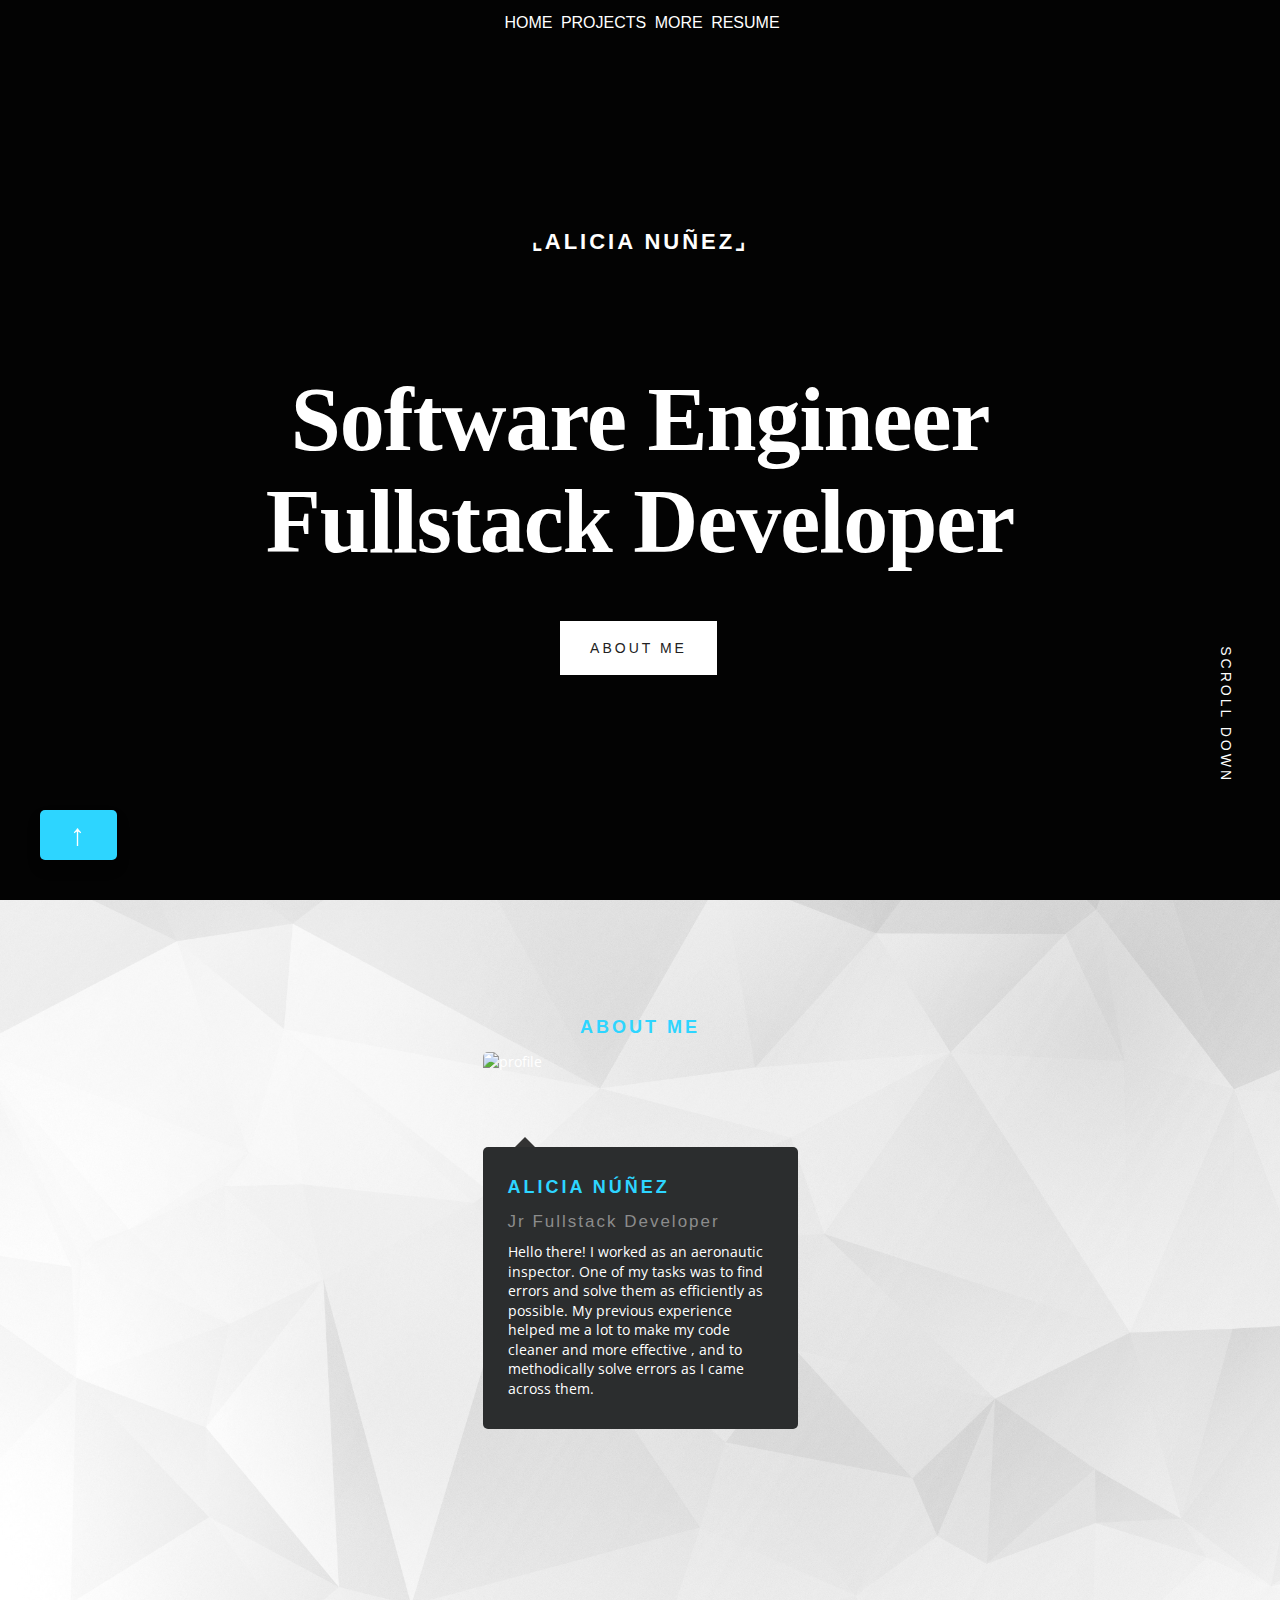
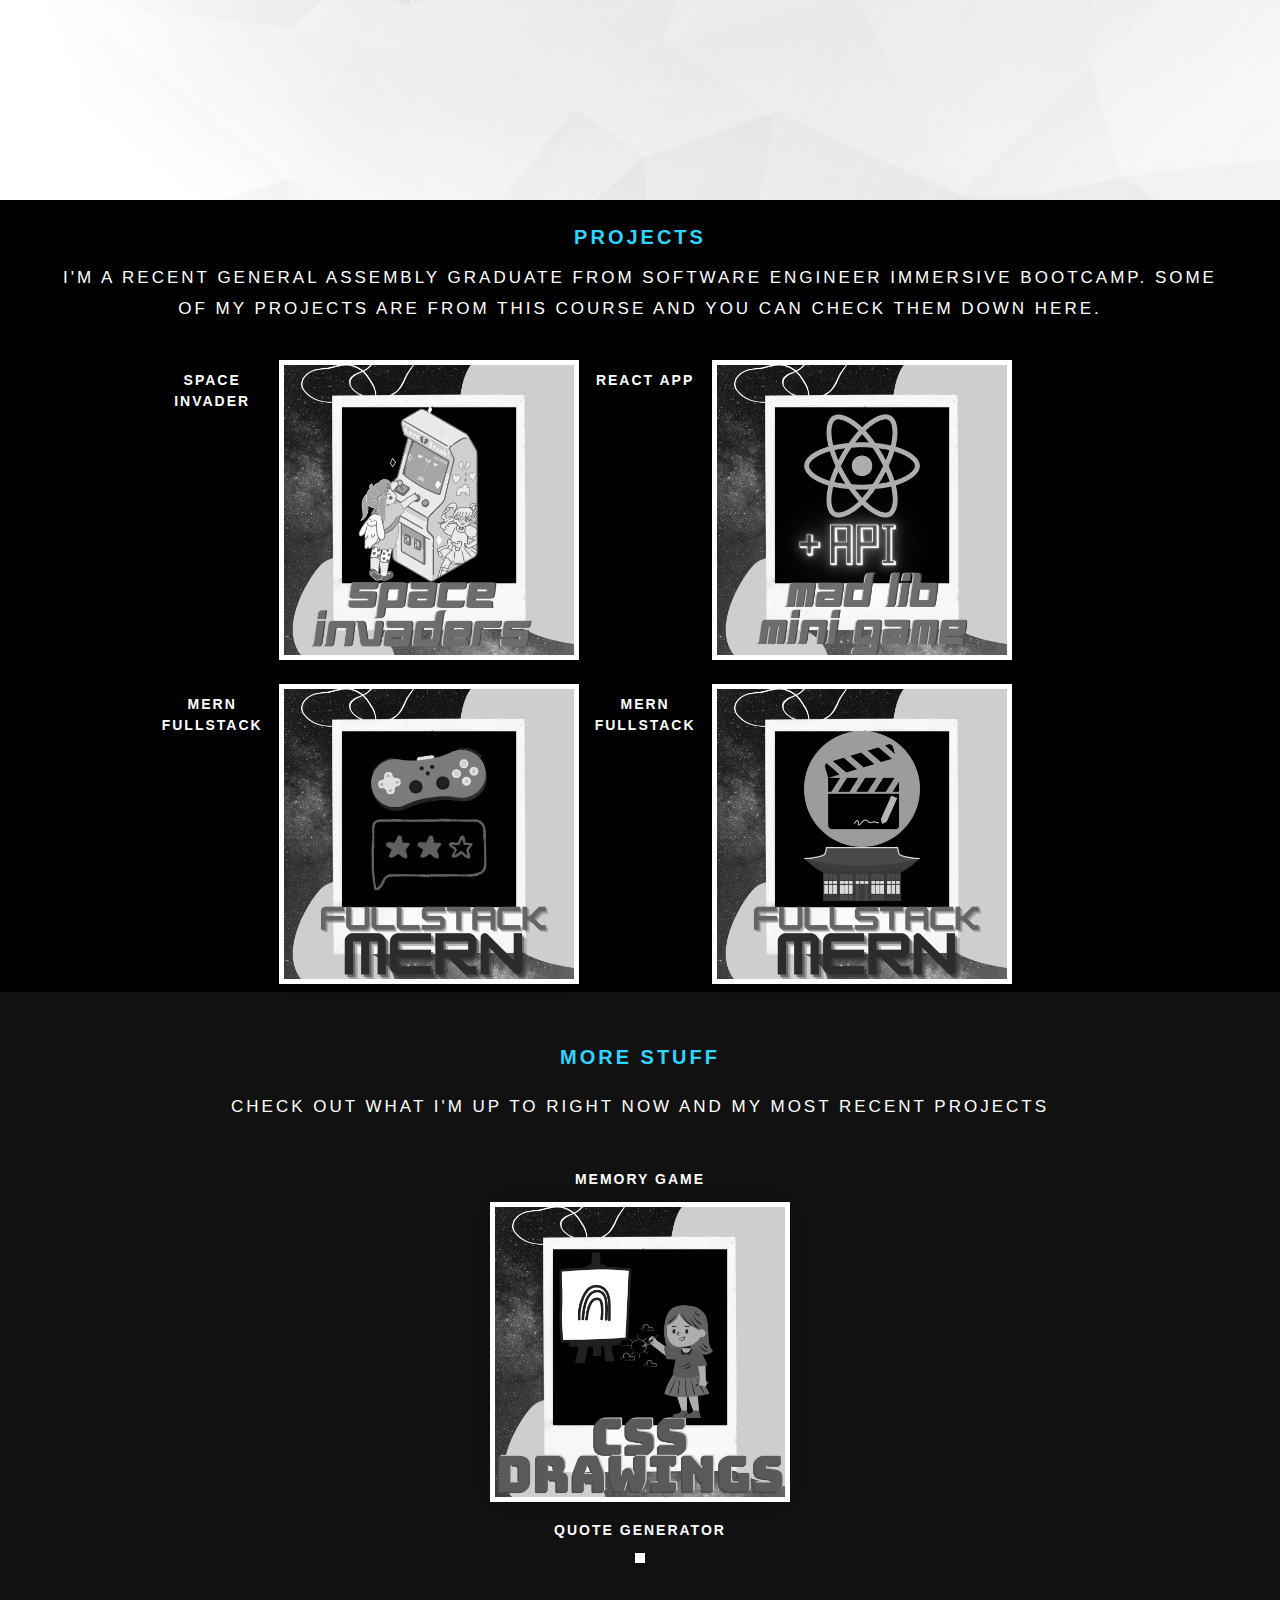
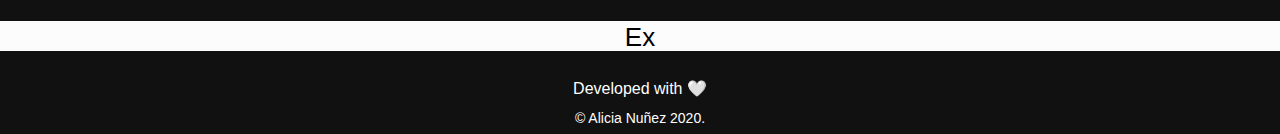
==== index.html @ 51a44295 "links" ====
<!DOCTYPE html>
<html class="no-js" lang="en">
  <head>
    <!--- basic page needs-->
    <meta charset="utf-8" />
    <title>Alicia Nuñez Portfolio</title>
    <meta name="description" content="" />
    <meta name="author" content="" />
 
    <!-- mobile specific metas-->
    <meta
      name="viewport"
      content="width=device-width, initial-scale=1, maximum-scale=1"
    />

    <!-- CSS-->
    <link rel="stylesheet" href="./scripts/styles/main.css" />
    <link rel="stylesheet" href="./scripts/styles/responsive.css" />

    <!-- favicons-->
   <link  rel="icon"   href="./scripts/images/favicon.png" type="image/png" />
   <script src="https://kit.fontawesome.com/003715455e.js" crossorigin="anonymous"></script>
  </head>

  <body id="top">
    <!-- header -->
    <header>
      <div class="header-logo">
        <a href="index.html">Home</a>
      </div>

        <ul class="nav-list">
          <li class="current">
            <a class="smoothscroll" href="#home" title="">Home</a>
          </li>
          <li><a class="smoothscroll" href="#projects" title="">Projects</a></li>
          <li><a class="smoothscroll" href="#more" title="">More</a></li>
          <li><a class="smoothscroll" href="./Curriculum-Developer.html" target="_blank" title="">Resume</a></li>
        </ul>

      </nav>
    </header>

    <!-- home -->
    <section id="home">
      <div class="overlay"></div>

      <div class="home-content-table">
        <div class="home-content-tablecell">
          <div class="row">
            <div class="col-twelve">
              <h3 id="title">⌞Alicia Nuñez⌟</h3>
              <h1 class="animate-intro">
                <br>Software Engineer<br />
                Fullstack Developer
              </h1>

              <div class="more animate-intro">
                <a class="smoothscroll button stroke" href="#about">
                  About Me
                </a>
              </div>
            </div>
          </div>

        </div>
      </div>

      <div class="scrolldown">
        <a href="#about" class="scroll-icon smoothscroll">
          Scroll Down
          <i class="fa fa-long-arrow-right" aria-hidden="true"></i>
        </a>
      </div>
    </section>


    <!-- about -->
    <section id="about">
      <div class="row about-wrap">
        <div class="col-full">
          <div class="about-profile-bg"></div>

          <div class="intro">
            <h3 class="animate-this">About Me</h3>
            <div class="content">
      <figure class="snip1540">
      <div class="profile-image">
        <img src="./scripts/images/me.png" alt="profile" />
        <div class="icons">
          <a title="E-mail me"href="mailto:alicianunez10492@gmail.com"target="_blank"><i class="icon ion-ios-email"></i></a>
          <a title="Connect"href="https://www.linkedin.com/in/alicianunezisaac/"target="_blank"><i class="ion-social-linkedin"></i></a>
          <a title="Check my code"href="https://github.com/alicianunex"target="_blank"><i class="ion-social-github"></i></a>
        </div>
      </div>
      <figcaption>
        <h3>Alicia Núñez</h3>
        <h4>Jr Fullstack Developer</h4>
        <p>
          Hello there! I worked as an aeronautic inspector. One of my tasks was
          to find errors and solve them as efficiently as possible. My previous
          experience helped me a lot to make my code cleaner and more effective
          , and to methodically solve errors as I came across them.
        </p>
      </figcaption>
    </figure>
  </div>
  </div>
  </div>
    </section>

    <!-- projects -->
    <section id="projects">
      <div class="overlay"></div>
      <div class="gradient-overlay"></div>

      <div class="section-intro with-bottom-sep">
        <div class="col-full">
          <h3>Projects</h3>

          <p class="lead">
            I'm a recent General Assembly graduate from Software Engineer
            Immersive Bootcamp.
            Some of my projects are from this course and you
            can check them down here.
          </p>
        </div>
      </div>

      <div class="row projects-content">
          <div class="folio-wrap">
            <div class="projects-content">
              
              <h3 class="h05">Space Invader</h3>
              <a title="Go Live" href="https://www.alicianunez.net/the-game/"target="_blank"><img class="projectlink" src="./scripts/images/1.png" alt=""/></a>
              
              <h3 class="h05">React App</h3>
              <a title="Go Live" href="https://giftmeaquote.netlify.app/"target="_blank"><img class="projectlink" src="./scripts/images/2.png" alt=""/></a>
              
              <h3 class="h05">MERN Fullstack</h3>
              <a title="Go Live" href="https://koreanfilms.netlify.app/"target="_blank"><img class="projectlink" src="./scripts/images/3.png"alt=""/></a>

              <h3 class="h05">MERN Fullstack</h3>
              <a title="Go Live" href="https://videogamesratings.netlify.app/"target="_blank"><img class="projectlink" src="./scripts/images/4.png" alt=""/></a>
          </div>
        </div>
      </div>
    </section>


    <!-- more -->
    <section id="more">
        <div class="section-intro">
          <div class="title-more">
            <h3>More Stuff</h3>
            <p class="lead2">
           Check out what I'm up to right now and my most recent projects
            </p>
            
          </div>
          <div class="more-items">
              <h3 class="h05">Memory Game</h3>
              <a title="Go Live" href="https://www.alicianunez.net/memorama"target="_blank"><img class="projectlink" src="./scripts/images/5.png" alt=""/></a>
              <h3 class="h05">Quote Generator</h3>
              <a title="Go Live" href="https://www.alicianunez.net/quotegenerator/"target="_blank"><img class="projectlink" src="./scripts/images/6.png" alt=""/></a>
          </div>      

        </div>
      
      </div>

   
    </section>

    <!-- skills -->
    <section id="skills">
      <div class="row">
        <div class="col-twelve">
        <div class="tools">
        <div class="skills-list">
				<id id="skills-tools">
          
  	  <i class="ion-social-html5"></i> 	
      <i class="ion-social-css3"></i> 		
      <i class="fab fa-js-square"></i>
      <i class="fab fa-react"></i> 			
      <i class="ion-social-nodejs"></i>
      <i class="express">Ex</i>
      <i class="fab fa-java"></i>	
      <i class="ion-social-sass"></i>
      <i class="ion-social-github"></i>
      <i class="fab fa-envira"></i>
      <i class="fab fa-npm"></i>
      <i class="fab fa-git-alt"></i>
      <i class="ion-social-codepen"></i>


				</div>
				</div> 
		</div> 

   </section> 
		</div> 
		</div> 
    <!-- footer -->
    <footer>
      <!-- Go to Top Link -->
              <a href="#" class="back-to-top">
             	<i class="icon-arrow-up">↑</i>
              </a>
      <div class="footer-main">
        <div class="row">
          <div class="col-five tab-full footer-about">
            <p>
            Developed with 🤍
            </p>
          </div>
            
      </div>
      <div class="footer-bottom">
        <div class="row">
          <div class="col-twelve">
            <div class="copyright">
              <span>© Alicia Nuñez 2020.</span>
            </div>
          </div>
        </div>
      </div>

    </footer>

    <!-- Javascript-->
    <script src="./scripts/js/menu.js"></script>
    <script src="./scripts/js/responsive.js"></script>
    <script src="./scripts/js/scroll.js"></script>
  </body>
</html>
---- scripts/styles/main.css ----
/* ------------------------------------------------------------------- */
@import url(https://fonts.googleapis.com/css?family=Montserrat);
@import url(https://code.ionicframework.com/ionicons/2.0.1/css/ionicons.min.css);
@import url(https://fonts.googleapis.com/css?family=Open+Sans);
html {
  font-size: 10px;
}
@media only screen and (max-width: 1024px) {
  html {
    font-size: 9.375px;
  }
}
@media only screen and (max-width: 768px) {
  html {
    font-size: 10px;
  }
}
@media only screen and (max-width: 400px) {
  html {
    font-size: 9.375px;
  }
}

html,
body {
  height: 100%;
}

body {
  background: #111111;
  font-family: 'librebaskerville-regular', serif;
  font-size: 1.6rem;
  line-height: 3rem;
  color: #353535;
  margin: 0;
  padding: 0;
}
/****Profile Card****/
.snip1540 {
  box-shadow: none;
  color: #141414;
  display: inline-block;
  font-family: 'Open Sans', Arial, sans-serif;
  font-size: 14px;
  line-height: 1.4em;
  margin: 10px;
  max-width: 315px;
  min-width: 230px;
  position: relative;
  text-align: left;
  width: 100%;
}

.snip1540 * {
  -webkit-box-sizing: border-box;
  box-sizing: border-box;
}

.snip1540 .profile-image img {
  border-radius: 5px;
  max-width: 100%;
  height: 80px;
  vertical-align: top;
  float: left;
}

.snip1540 figcaption {
  background-color: #2b2d2e;
  border-radius: 5px;
  color: #fff;
  display: inline-block;
  margin-top: 15px;
  padding: 25px;
  position: relative;
  width: 100%;
}

.snip1540 figcaption:after {
  border-color: transparent transparent #333333 transparent;
  border-style: solid;
  border-width: 0 10px 10px 10px;
  bottom: 100%;
  content: '';
  height: 0;
  left: 32px;
  position: absolute;
  width: 0;
}

.snip1540 h3,
.snip1540 h4,
.snip1540 p {
  margin: 0 0 5px;
}

.snip1540 h3 {
  font-weight: 600;
  font-size: 1.2em;
  font-family: 'Montserrat', Arial, sans-serif;
}

.snip1540 h4 {
  color: #8c8c8c;
  font-weight: 400;
  letter-spacing: 2px;
}

.snip1540 .icons {
  padding: 20px 90px;
  font-size: 1.2rem;
}

.snip1540 i {
  color: #0e0d0d;
  display: inline-block;
  font-size: 18px;
  font-weight: normal;
  opacity: 0.75;
  padding: 10px 2px;
}

.snip1540 i:hover {
  opacity: 1;
  -webkit-transition: all 0.35s ease;
  transition: all 0.35s ease;
}

/* ------------------------------------------------------------------- 
 * links - (_document-setup) 
 * ------------------------------------------------------------------- */

a,
a:visited {
  color: #ffffff;
  -moz-transition: all 0.3s ease-in-out;
  -o-transition: all 0.3s ease-in-out;
  -webkit-transition: all 0.3s ease-in-out;
  -ms-transition: all 0.3s ease-in-out;
  transition: all 0.3s ease-in-out;
}

a:hover,
a:focus {
  color: #2dd5ff;
}

#title {
  animation: glitch 0.7s linear infinite;
}

@keyframes glitch {
  2%,
  64% {
    transform: translate(6px, 0) skew(0deg);
  }
  4%,
  60% {
    transform: translate(-4px, 0) skew(4deg);
  }
  62% {
    transform: translate(0, 0) skew(5deg);
  }
}

title:before,
title:after {
  content: attr(title);
  position: absolute;
  left: 0;
}

title:before {
  animation: glitchTop 1s linear infinite;
  clip-path: polygon(0 0, 100% 0, 100% 33%, 0 33%);
  -webkit-clip-path: polygon(0 0, 100% 0, 100% 33%, 0 33%);
}

@keyframes glitchTop {
  2%,
  64% {
    transform: translate(2px, -2px);
  }
  4%,
  60% {
    transform: translate(-2px, 2px);
  }
  62% {
    transform: translate(13px, -1px) skew(-13deg);
  }
}

title:after {
  animation: glitchBotom 1.5s linear infinite;
  clip-path: polygon(0 67%, 100% 67%, 100% 100%, 0 100%);
  -webkit-clip-path: polygon(0 67%, 100% 67%, 100% 100%, 0 100%);
}

@keyframes glitchBotom {
  2%,
  64% {
    transform: translate(-2px, 0);
  }
  4%,
  60% {
    transform: translate(-2px, 0);
  }
  62% {
    transform: translate(-22px, 5px) skew(21deg);
  }
}

/* typography*/
h1,
h2,
h3,
h4,
h5,
h6,
.h01,
.h02,
.h03,
.h04,
.h05,
.h06 {
  font-family: 'montserrat-bold', sans-serif;
  color: #151515;
  font-style: normal;
  text-rendering: optimizeLegibility;
  margin-bottom: 2.1rem;
}

h3,
.h03,
h4,
.h04 {
  margin-bottom: 1.8rem;
}

h5,
.h05,
h6,
.h06 {
  margin-bottom: 1.2rem;
}

h1,
.h01 {
  font-size: 3.1rem;
  line-height: 1.35;
  letter-spacing: -0.1rem;
}
@media only screen and (max-width: 600px) {
  h1,
  .h01 {
    font-size: 2.6rem;
    letter-spacing: -0.07rem;
  }
}

h2,
.h02 {
  font-size: 2.4rem;
  line-height: 1.25;
}

h3,
.h03 {
  font-size: 2rem;
  line-height: 1.5;
}

h4,
.h04 {
  font-size: 1.7rem;
  line-height: 1.76;
}

h5,
.h05 {
  font-size: 1.4rem;
  text-transform: uppercase;
  letter-spacing: 0.2rem;
  color: white;
  padding-top: 1rem;
}

h6,
.h06 {
  font-size: 1.3rem;
  line-height: 1.85;
  text-transform: uppercase;
  letter-spacing: 0.2rem;
}

p img {
  margin: 0;
}

p.lead {
  font-family: 'montserrat-regular', sans-serif;
  font-size: 1.7rem;
  line-height: 1.8;
  margin-bottom: 3.6rem;
  color: white;
}
p.lead2 {
  font-family: 'montserrat-regular', sans-serif;
  font-size: 1.7rem;
  line-height: 1.8;
  margin-bottom: 3.6rem;
  color: white;
}
@media only screen and (max-width: 768px) {
  p.lead {
    font-size: 1.8rem;
  }
  p.lead2 {
    font-size: 1.8rem;
  }
}

em,
i,
strong,
b {
  font-size: 1.6rem;
  line-height: 3rem;
  font-style: normal;
  font-weight: normal;
}

em,
i {
  font-family: 'librebaskerville-italic', serif;
}

strong,
b {
  font-family: 'librebaskerville-bold', serif;
}

small {
  font-size: 1.1rem;
  line-height: inherit;
}

var,
kbd,
samp,
code,
pre {
  font-family: Consolas, 'Andale Mono', Courier, 'Courier New', monospace;
}

pre {
  padding: 2.4rem 3rem 3rem;
  background: #f1f1f1;
}

/* ------------------------------------------------------------------- 
 * Lists  */
ol {
  list-style: decimal;
}

ul {
  list-style: disc;
}

li {
  display: list-item;
}

ol,
ul {
  margin-left: 1.7rem;
}

ul li {
  padding-left: 0.4rem;
  display: inline;
}

ul ul,
ul ol,
ol ol,
ol ul {
  margin: 0.6rem 0 0.6rem 1.7rem;
}

ul.disc li {
  display: list-item;
  list-style: none;
  padding: 0 0 0 0.8rem;
  position: relative;
}
ul.disc li::before {
  content: '';
  display: inline-block;
  width: 8px;
  height: 8px;
  border-radius: 50%;
  background: #2dd5ff;
  position: absolute;
  left: -17px;
  top: 11px;
  vertical-align: middle;
}

dt {
  margin: 0;
  color: #2dd5ff;
}

dd {
  margin: 0 0 0 2rem;
}

button,
.button {
  margin-bottom: 1.2rem;
}

img.pull-right {
  margin: 1.5rem 0 0 3rem;
}

img.pull-left {
  margin: 1.5rem 3rem 0 0;
}

/*  block grids paddings */
.bgrid {
  padding: 0 20px;
}
@media only screen and (max-width: 1024px) {
  .bgrid {
    padding: 0 18px;
  }
}
@media only screen and (max-width: 768px) {
  .bgrid {
    padding: 0 15px;
  }
}
@media only screen and (max-width: 600px) {
  .bgrid {
    padding: 0 10px;
  }
}
@media only screen and (max-width: 400px) {
  .bgrid {
    padding: 0;
  }
}

/* tables  */
table {
  border-width: 0;
  width: 100%;
  max-width: 100%;
  font-family: 'librebaskerville-regular', sans-serif;
}

th,
td {
  padding: 1.5rem 3rem;
  text-align: left;
  border-bottom: 1px solid #e8e8e8;
}

th {
  color: #151515;
  font-family: 'montserrat-bold', sans-serif;
}

td {
  line-height: 1.5;
}

th:first-child,
td:first-child {
  padding-left: 0;
}

th:last-child,
td:last-child {
  padding-right: 0;
}

.table-responsive {
  overflow-x: auto;
  -webkit-overflow-scrolling: touch;
}

/* IE9 and below */
.oldie .ss-custom-select::after {
  display: none;
}

/* 06. buttons  */
.button,
a.button,
button,
input[type='button'] {
  display: inline-block;
  font-family: 'montserrat-bold', sans-serif;
  font-size: 1.4rem;
  text-transform: uppercase;
  letter-spacing: 0.3rem;
  height: 5.4rem;
  line-height: 5.4rem;
  padding: 0 3rem;
  margin: 0 0.3rem 1.2rem 0;
  background: #ffffff;
  color: #222222;
  text-decoration: none;
  cursor: pointer;
  text-align: center;
  white-space: nowrap;
  border: none;
  -moz-transition: all 0.3s ease-in-out;
  -o-transition: all 0.3s ease-in-out;
  -webkit-transition: all 0.3s ease-in-out;
  -ms-transition: all 0.3s ease-in-out;
  transition: all 0.3s ease-in-out;
}

.button:hover,
a.button:hover,
button:hover,
input[type='button']:hover,
.button:focus,
button:focus,
input[type='button']:focus {
  background: #2dd5ff;
  color: #000000;
  outline: 0;
}

/*common and reusable styles */
.section-intro {
  text-align: center;
  position: relative;
  margin-bottom: 1.5rem;
}
.section-intro h1 {
  font-family: 'librebaskerville-bold', serif;
  font-size: 4.8rem;
  line-height: 1.375;
  color: #ffffff;
}
.section-intro .lead {
  font-family: 'montserrat-regular', sans-serif;
  font-size: 1.8;
  line-height: 1.833;
  padding-left: 5rem;
  padding-right: 5rem;
  padding-top: 1rem;
}

/* responsive:
 * section-intro */
@media only screen and (max-width: 1024px) {
  .section-intro h1 {
    font-size: 4.4rem;
  }
  .section-intro .lead {
    font-size: 1.7rem;
  }
}
@media only screen and (max-width: 768px) {
  .section-intro h1 {
    font-size: 4rem;
  }
  .section-intro h3 {
    font-size: 1.7rem;
  }
}
@media only screen and (max-width: 600px) {
  .section-intro h1 {
    font-size: 3.4rem;
  }
  .section-intro h3 {
    font-size: 1.7rem;
  }
}
@media only screen and (max-width: 500px) {
  .section-intro h3 {
    font-size: 1.5rem;
  }
}
@media only screen and (max-width: 400px) {
  .section-intro h1 {
    font-size: 3.1rem;
  }
}
.wide {
  max-width: 1300px;
}

.narrow {
  max-width: 800px;
}

/*  header styles */
header {
  width: 100%;
  height: auto;
  position: absolute;
  text-align: center;
  z-index: 700;
}
header .row {
  height: auto;
  max-width: 1300px;
  position: relative;
}

/*  header logo  */
header .header-logo {
  position: absolute;
  left: 32px;
  top: 42px;
  -moz-transition: all 1s ease-in-out;
  -o-transition: all 1s ease-in-out;
  -webkit-transition: all 1s ease-in-out;
  -ms-transition: all 1s ease-in-out;
  transition: all 1s ease-in-out;
}
header .header-logo a {
  display: block;
  margin: 0;
  padding: 0;
  outline: 0;
  border: none;
  width: 57px;
  height: 27px;
  background: url('../images/logo.png') no-repeat center;
  background-size: 57px 27px;
  font: 0/0 a;
  text-shadow: none;
  color: transparent;
  -moz-transition: all 0.5s ease-in-out;
  -o-transition: all 0.5s ease-in-out;
  -webkit-transition: all 0.5s ease-in-out;
  -ms-transition: all 0.5s ease-in-out;
  transition: all 0.5s ease-in-out;
}

/* responsive:
 * header section  */
@media only screen and (max-width: 768px) {
  header .header-logo a {
    width: 51px;
    height: 24px;
    background-size: 51px 24px;
  }
}

/*  home  */
#home {
  width: 100%;
  height: 100%;
  background-color: #030303;
  background-repeat: no-repeat;
  background-position: center 30%;
  -webkit-background-size: cover;
  -moz-background-size: cover;
  background-size: cover;
  background-attachment: fixed;
  min-height: 804px;
  position: relative;
}
#home .overlay {
  position: absolute;
  top: 0;
  left: 0;
  width: 100%;
  height: 100%;
  opacity: 0.2;
}

.home-content-table {
  width: 100%;
  height: 100%;
  display: table;
  position: relative;
  text-align: center;
}

.home-content-tablecell {
  display: table-cell;
  vertical-align: middle;
  z-index: 500;
}
.home-content-tablecell .row {
  position: relative;
  padding-top: 16.2rem;
  padding-bottom: 15rem;
}
.home-content-tablecell h3 {
  font-family: 'montserrat-bold', sans-serif;
  font-size: 2.2rem;
  color: white;
  text-transform: uppercase;
  letter-spacing: 0.3rem;
  margin: 0 0 0.9rem 0;
}
.home-content-tablecell h1 {
  font-family: 'montserrat-bold', serif;
  font-size: 9rem;
  line-height: 1.133;
  color: #ffffff;
}
.home-content-tablecell .more {
  margin: 4.8rem 0 0 0;
}

/* scroll down */
.scrolldown {
  position: absolute;
  bottom: 0;
  right: 0;
  -webkit-transform: rotate(90deg);
  -ms-transform: rotate(90deg);
  transform: rotate(90deg);
  -webkit-transform-origin: right top 0;
  -ms-transform-origin: right top 0;
  transform-origin: right top 0;
  float: right;
}
.scrolldown i {
  padding-left: 9px;
}
.scrolldown a:hover,
.scrolldown a:focus,
.scrolldown a:active {
  color: #151515 !important;
}

.scroll-icon {
  display: inline-block;
  font-family: 'montserrat-bold', sans-serif;
  font-size: 1.4rem;
  text-transform: uppercase;
  letter-spacing: 0.3rem;
  color: #ffffff !important;
  background: transparent;
  position: relative;
  top: 46px;
  right: 92px;
  -webkit-animation: animate-it 3s ease infinite;
  animation: animate-it 3s ease infinite;
}

/* vertical animation */
@-webkit-keyframes animate-it {
  0%,
  60%,
  80%,
  100% {
    -webkit-transform: translateX(0);
  }
  20% {
    -webkit-transform: translateX(-5px);
  }
  40% {
    -webkit-transform: translateX(20px);
  }
}
@keyframes animate-it {
  0%,
  60%,
  80%,
  100% {
    -webkit-transform: translateX(0);
  }
  20% {
    -webkit-transform: translateX(-5px);
  }
  40% {
    -webkit-transform: translateX(20px);
  }
}

/* responsive:
 * home section  */
@media only screen and (max-width: 1200px) {
  .home-content-tablecell h3 {
    font-size: 2.1rem;
  }
  .home-content-tablecell h1 {
    font-size: 7rem;
  }
}
@media only screen and (max-width: 1024px) {
  .home-content-tablecell h3 {
    font-size: 2rem;
  }
  .home-content-tablecell h1 {
    font-size: 6rem;
  }
}
@media only screen and (max-width: 768px) {
  .home-content-tablecell .row {
    max-width: 600px;
  }
  .home-content-tablecell h3 {
    font-size: 1.8rem;
  }
  .home-content-tablecell h1 {
    font-size: 5.2rem;
  }
  .home-content-tablecell h1 br {
    display: none;
  }

  .scrolldown .scroll-icon {
    font-size: 1.2rem;
    top: 24px;
    right: 10px;
  }
}
@media only screen and (max-width: 600px) {
  #home {
    min-height: 702px;
  }

  .home-content-tablecell .row {
    max-width: 480px;
    padding-top: 12rem;
    padding-bottom: 12rem;
  }
  .home-content-tablecell h3 {
    font-size: 1.7rem;
  }
  .home-content-tablecell h1 {
    font-size: 4.8rem;
  }
}
@media only screen and (max-width: 500px) {
  .home-content-tablecell .row {
    max-width: 420px;
  }
  .home-content-tablecell h3 {
    font-size: 1.5rem;
  }
  .home-content-tablecell h1 {
    font-size: 4.2rem;
  }
}
@media only screen and (max-width: 400px) {
  #home {
    min-height: 654px;
  }

  .home-content-tablecell .row {
    padding-top: 4.8rem;
    padding-bottom: 10.8rem;
  }
  .home-content-tablecell h3 {
    font-size: 1.4rem;
  }
  .home-content-tablecell h1 {
    font-size: 3.6rem;
  }
}

/*   about  */

#about {
  position: relative;
  padding: 9.2rem 0 12rem;
  background-repeat: no-repeat;
  background-image: url(../images/background.jpg);
  min-height: 696px;
  text-align: center;
  height: 100%;
  background-position: center;
  background-size: cover;
}
#about .about-wrap {
  max-width: 850px;
}
#about span {
  color: #2dd5ff;
}
#about h3 {
  font-family: 'montserrat-bold', sans-serif;
  font-size: 1.8rem;
  line-height: 1.667;
  color: #2dd5ff;
  text-transform: uppercase;
  letter-spacing: 0.3rem;
  position: relative;
}

#about .card {
  position: absolute;
  top: 50%;
  left: 50%;
  transform: translate(-50%, -50%);
  margin-top: 2rem;
}

#about .card {
  box-shadow: 0 10px 20px rgba(0, 0, 0, 0.19), 0 6px 6px rgba(0, 0, 0, 0.23);
  background-color: rgba(191, 201, 206, 0.356);
}

.image img {
  width: 140px;
  border-radius: 50%;
  object-fit: cover;
  border: 2px solid hsla(0, 0%, 0%, 0.1);
  margin-top: 1rem;
}

.name {
  color: hsla(192, 10%, 10%, 0.8);
}

.option {
  font-size: 18px;
}

.option {
  color: #2dd5ff;
  margin-bottom: 2rem;
}

.intro {
  color: hsl(0, 0%, 0%);
  font-family: 'montserrat-bold', sans-serif;
  font-size: 2.5rem;
  margin: 2rem;
}

/* responsive:
 * about */
@media only screen and (max-width: 1024px) {
  #about {
    min-height: 636px;
  }
  #about .about-wrap {
    max-width: 800px;
  }
  #about .lead {
    font-size: 3.8rem;
  }
}
@media only screen and (max-width: 900px) {
  #about .about-wrap {
    max-width: 720px;
  }
  #about .lead {
    font-size: 3.6rem;
  }
}
@media only screen and (max-width: 768px) {
  #about h3 {
    font-size: 1.7rem;
  }
  #about .about-wrap {
    max-width: 600px;
  }
  #about .card {
    font-size: 3.1rem;
  }
}
@media only screen and (max-width: 600px) {
  #about {
    min-height: auto;
  }
  #about .about-wrap {
    max-width: 500px;
  }
  #about .card {
    margin-top: 4.8rem;
    font-size: 2.8rem;
  }
}
@media only screen and (max-width: 500px) {
  #about h3 {
    font-size: 1.5rem;
  }
  #about .card {
    font-size: 2.5rem;
  }
}
@media only screen and (max-width: 400px) {
  #about {
    padding: 4.2rem 0 9.6rem;
  }
  #about .about-wrap {
    max-width: 380px;
  }
  #about .card {
    font-size: 1.8rem;
  }
}

/* projects */
#projects .section-intro h3 {
  color: #2dd5ff;
  text-transform: uppercase;
  letter-spacing: 0.3rem;
  padding-top: 2.2rem;
}
#projects {
  background-color: black;
}

#projects .projects-list {
  margin-top: 1.2rem;
  text-align: center;
}
.projects-content {
  display: grid;
  grid-template-columns: repeat(2, 1fr 1fr);
  gap: 1.6rem;
  text-align: center;
}
img.projectlink {
  border: 5px solid #fff;
  box-shadow: 0px 0px 30px rgba(0, 0, 0, 0.2);
  margin-bottom: 5px;
  height: auto;
  width: 300px;
  max-width: 500px;
}

img.projectlink {
  filter: gray;
  -webkit-filter: grayscale(1);
}

img.projectlink:hover {
  filter: none;
  -webkit-filter: grayscale(0);
}

/* responsive:
 * projects */
@media only screen and (max-width: 1024px) {
  #projects .projects-list .service-item {
    padding: 0 40px;
  }
}
@media only screen and (max-width: 900px) {
  #projects .projects-list .service-item {
    padding: 0 30px;
  }
}
@media only screen and (max-width: 768px) {
  #projects {
    padding: 12rem 0 12rem;
  }
  #projects .projects-content {
    max-width: 550px;
    display: block;
  }
}
#projects .projects-list .service-item {
  padding: 0 15px;
}
#projects .projects-list .icon i {
  font-size: 5.1rem;
}

@media only screen and (max-width: 600px) {
  #projects .projects-list .service-item {
    padding: 0 10px;
  }
  #projects .projects-list .icon i {
    font-size: 5rem;
  }
}
@media only screen and (max-width: 400px) {
  #projects .projects-list .service-item {
    padding: 0;
  }
}

/* more */
.more-content {
  display: grid;
  grid-template-columns: repeat(2, 1fr 1fr);

  gap: 2.4rem;
}
#more .title-more h3 {
  margin: 2rem;
  color: #2dd5ff;
}
#more .intro-wrap {
  padding: 15rem 0 21rem;
  background: #000000;
}
.section-intro {
  color: #2dd5ff;
  text-transform: uppercase;
  letter-spacing: 0.3rem;
}
#more .section-intro {
  color: #000000;
  margin: 5rem;
}
#more .folio-title {
  font-size: 1.4rem;
  text-transform: uppercase;
  letter-spacing: 0.2rem;
  font-family: 'montserrat-bold', sans-serif;
  color: white;
}
#more .more-content {
  margin-top: -22.2rem;
  color: black;
}

@media only screen and (max-width: 1024px) {
  .lg-sub-html {
    padding: 12px 15% 15px;
  }
}
@media only screen and (max-width: 768px) {
  .lg-sub-html {
    padding: 12px 40px 15px;
  }
}

/*responsive:
 * more */
@media only screen and (max-width: 768px) {
  #more .intro-wrap {
    padding: 12rem 0 21rem;
  }
}
@media only screen and (max-width: 600px) {
  #more .bricks-wrapper .brick {
    float: none;
    width: 100%;
  }

  .bricks-wrapper .item-wrap .item-text .folio-title {
    font-size: 2rem;
    line-height: 1.5;
  }
}

/*skills*/
#skills {
  background: #fcfcfc;
  text-align: center;
}
#skills h2 {
  font-family: 'montserrat-bold', sans-serif;
  font-size: 1.8rem;
  color: #2dd5ff;
  text-transform: uppercase;
  letter-spacing: 0.3rem;
}

#skills .flex-container {
  width: 80%;
  max-width: 900px;
  margin: 0 auto;
}

#skills {
  position: relative;
}
#skills .slides {
  padding-bottom: 3rem;
}
#skills p::before,
#skills p::after {
  display: inline-block;
  font-family: 'librebaskerville-bold', serif;
  font-size: 3.6rem;
  line-height: 1;
}
#skills p::before {
  content: '\201C';
}
#skills p::after {
  content: '\201D';
}

#skills .skills-list img {
  width: 7.4rem;
  height: 7.4rem;
  margin: 0 auto 1.2rem auto;
  display: inline-block;
  border-radius: 50%;
}
/* control nav */
#skills .flex-control-nav {
  width: 100%;
  text-align: center;
  display: inline-block;
  position: absolute;
  bottom: -1.5rem;
}
#skills-tools {
  color: black;
}

/*ion icons*/
.ion-social-html5 {
  font-size: 30px;
}
.ion-social-css3 {
  font-size: 30px;
}

i.fab.fa-js-square {
  font-size: 30px;
}
.ion-social-nodejs {
  font-size: 30px;
}
i.fab.fa-java {
  font-size: 30px;
}
.ion-social-sass {
  font-size: 30px;
}
.ion-social-github {
  font-size: 30px;
}
.ion-social-codepen {
  font-size: 30px;
}
.icon.ion-ios-email {
  font-size: 30px;
}
i.ion-social-linkedin {
  font-size: 30px;
}
i.ion-social-github {
  font-size: 30px;
}
i.fab.fa-envira {
  font-size: 30px;
}
i.fab.fa-react {
  font-size: 30px;
}
i.fab.fa-npm {
  font-size: 30px;
}
i.fab.fa-git-alt {
  font-size: 30px;
}
i.express {
  font-family: 'Helvetica Neue Light', 'Helvetica Neue', Helvetica;
  font-style: normal;
  font-size: 26px;
}
/* responsive:
 * skills */
@media only screen and (max-width: 1024px) {
  #skills-list p {
    font-size: 2.8rem;
  }
}
@media only screen and (max-width: 768px) {
  #skills h2 {
    font-size: 1.7rem;
  }
  #skills-tools {
    display: grid;
    grid-template-columns: repeat(3, 1fr);
  }

  #skills-list p {
    font-size: 2.5rem;
  }
  #skills-list .skills-list img {
    width: 6.6rem;
    height: 6.6rem;
  }
  #skills-list .skills-list {
    font-size: 1.8rem;
  }
  #skills-list .skills-list {
    font-size: 1.5rem;
  }
}
@media only screen and (max-width: 600px) {
  #skills .flex-container {
    width: 90%;
  }

  #skills-list p {
    font-size: 2.2rem;
  }
}
@media only screen and (max-width: 500px) {
  #skills h2 {
    font-size: 1.5rem;
  }
}
@media only screen and (max-width: 400px) {
  #skills .flex-container {
    width: 100%;
  }

  #skills-list p {
    font-size: 2rem;
  }
}

/* footer bottom */
footer {
  padding-top: 3rem;
}
.footer-bottom {
  margin-top: 0.5rem;
  text-align: center;
  font-family: 'montserrat-regular', sans-serif;
  font-size: 1.4rem;
  padding: 0.9rem;
}
.footer-bottom .copyright span {
  display: inline-block;
}

i.icon-arrow-up {
  font-size: 30px;
  text-transform: uppercase;
  font-weight: bold;
  color: #ffffff;
  border-radius: 5px;
  letter-spacing: 2px;
  background-color: #2dd5ff;
  padding: 10px 30px;
  position: fixed;
  bottom: 40px;
  left: 40px;
  transition: all 300ms ease 0ms;
  box-shadow: 0px 8px 15px rgba(0, 0, 0, 0.1);
  z-index: 99;
}
i.icon-arrow-up:hover {
  background-color: #222222;
  box-shadow: 0px 15px 20px rgba(0, 0, 0, 0.3);
  transform: translateY(-7px);
}
@media only screen and (max-width: 600px) {
  i.icon-arrow-up {
    font-size: 14px;
    padding: 12px 20px;
    bottom: 20px;
    left: 20px;
    position: fixed;
  }
}
@media only screen and (max-width: 768px) {
  i.icon-arrow-up {
    font-size: 14px;
    padding: 12px 20px;
    bottom: 20px;
    right: 20px;
    position: fixed;
  }
}
/* responsive:
 * footer */
@media only screen and (max-width: 768px) {
  i.icon-arrow-up {
    bottom: 0;
    right: 0;
    left: 30rem;
  }

  .footer-main {
    text-align: center;
  }
  .footer-main .row {
    max-width: 480px;
  }
  .footer-main [class*='col-'] {
    margin-bottom: 3.6rem;
  }

  footer h4.h05 {
    padding-bottom: 3rem;
    margin-bottom: 3rem;
  }

  footer h4.h05::after {
    left: 50%;
    margin-left: -50px;
  }
}
@media only screen and (max-width: 600px) {
  .footer-bottom {
    padding-bottom: 0.6rem;
  }
  .footer-bottom .copyright span {
    display: block;
  }
  .footer-bottom .copyright span::after {
    display: none;
  }
}
---- scripts/styles/responsive.css ----
body {
  margin: 0;
  font-family: -apple-system, BlinkMacSystemFont, 'Segoe UI', 'Roboto', 'Oxygen',
    'Ubuntu', 'Cantarell', 'Fira Sans', 'Droid Sans', 'Helvetica Neue',
    sans-serif;
  -webkit-font-smoothing: antialiased;
  -moz-osx-font-smoothing: grayscale;
}

code {
  font-family: source-code-pro, Menlo, Monaco, Consolas, 'Courier New',
    monospace;
}
html {
  font-family: sans-serif;
  -ms-text-size-adjust: 100%;
  -webkit-text-size-adjust: 100%;
}

body {
  margin: 0;
}

article,
footer,
header,
hgroup,
main,
menu,
nav,
section {
  display: block;
}

a {
  background: transparent;
}

a:active,
a:hover {
  outline: 0;
}

abbr[title] {
  border-bottom: 1px dotted;
}

b,
strong {
  font-weight: bold;
}

dfn {
  font-style: italic;
}

h1 {
  font-size: 2em;
  margin: 0.67em 0;
}

small {
  font-size: 80%;
}

sub,
sup {
  font-size: 75%;
  line-height: 0;
  position: relative;
  vertical-align: baseline;
}

sup {
  top: -0.5em;
}

sub {
  bottom: -0.25em;
}

img {
  border: 0;
}

svg:not(:root) {
  overflow: hidden;
}

figure {
  margin: 1em 40px;
}

hr {
  -moz-box-sizing: content-box;
  box-sizing: content-box;
  height: 0;
}

pre {
  overflow: auto;
}

code,
kbd,
pre,
samp {
  font-family: monospace, monospace;
  font-size: 1em;
}

button,
input,
optgroup,
select,
textarea {
  color: inherit;
  font: inherit;
  margin: 0;
}

button {
  overflow: visible;
}

button,
select {
  text-transform: none;
}

button,
html input[type='button'] {
  -webkit-appearance: button;
  cursor: pointer;
}

legend {
  border: 0;
  padding: 0;
}

textarea {
  overflow: auto;
}

optgroup {
  font-weight: bold;
}

table {
  border-collapse: collapse;
  border-spacing: 0;
}

td,
th {
  padding: 0;
}

/* basic/base setup styles */
html {
  font-size: 62.5%;
  box-sizing: border-box;
}

*,
*::before,
*::after {
  box-sizing: inherit;
}

body {
  font-weight: normal;
  line-height: 1;
  text-rendering: optimizeLegibility;
  word-wrap: break-word;
  -webkit-overflow-scrolling: touch;
  -webkit-text-size-adjust: none;
}

body,
input,
button {
  -moz-osx-font-smoothing: grayscale;
  -webkit-font-smoothing: antialiased;
}

/* ------------------------------------------------------------------- 
 * Media - (_basic.scss)
 * ------------------------------------------------------------------- */
img,
video {
  max-width: 100%;
  height: auto;
}

/* ------------------------------------------------------------------- 
 * Typography resets - (_basic.scss)
 * ------------------------------------------------------------------- */
div,
dl,
dt,
dd,
ul,
ol,
li,
h1,
h2,
h3,
h5,
h6,
pre,
form,
p,
blockquote,
th,
td {
  margin: 0;
  padding: 0;
  color: white;
}

h1,
h2,
h3,
h4,
h5,
h6 {
  -webkit-font-variant-ligatures: common-ligatures;
  -moz-font-variant-ligatures: common-ligatures;
  font-variant-ligatures: common-ligatures;
  text-rendering: optimizeLegibility;
}

em,
i {
  font-style: italic;
  line-height: inherit;
}

strong,
b {
  font-weight: bold;
  line-height: inherit;
}

small {
  font-size: 60%;
  line-height: inherit;
}

ol,
ul {
  list-style: none;
  text-transform: uppercase;
  margin-top: 1.5rem;
}

li {
  display: block;
}

/* ------------------------------------------------------------------- 
 * links - (_basic.scss)
 * ------------------------------------------------------------------- */
a {
  text-decoration: none;
  line-height: inherit;
}

a img {
  border: none;
}

/* ===================================================================
 *  03. grid - (_grid.scss)
 *
 * ------------------------------------------------------------------- */
.row {
  width: 94%;
  max-width: 1170px;
  margin: 0 auto;
}
.row:before,
.row:after {
  content: '';
  display: table;
}
.row:after {
  clear: both;
}

.row .row {
  width: auto;
  max-width: none;
  margin-left: -20px;
  margin-right: -20px;
}

[class*='col-'] + [class*='col-'].end {
  float: right;
}

.col-one {
  width: 8.33333%;
}

.col-two,
.col-1-6 {
  width: 16.66667%;
}

.col-four,
.col-1-3 {
  width: 33.33333%;
}

.col-five {
  text-align: center;
}

.col-six,
.col-1-2 {
  width: 50%;
}

.col-seven {
  width: 58.33333%;
}

.col-eight,
.col-2-3 {
  width: 66.66667%;
}

.col-nine,
.col-3-4 {
  width: 75%;
}

.col-ten,
.col-5-6 {
  width: 83.33333%;
}

.col-eleven {
  width: 91.66667%;
}

.col-twelve,
.col-full {
  width: 100%;
}

/* ------------------------------------------------------------------- 
 * small screens - (_grid.scss)
 * ------------------------------------------------------------------- */
@media screen and (max-width: 1024px) {
  .row .row {
    margin-left: -18px;
    margin-right: -18px;
  }

  [class*='col-'] {
    padding: 0 18px;
  }
}
/* ------------------------------------------------------------------- 
 * tablets - (_grid.scss)
 * ------------------------------------------------------------------- */
@media screen and (max-width: 768px) {
  .row {
    width: auto;
    padding-left: 30px;
    padding-right: 30px;
  }

  .row .row {
    padding-left: 0;
    padding-right: 0;
    margin-left: -15px;
    margin-right: -15px;
  }

  [class*='col-'] {
    padding: 0 15px;
  }

  .tab-1-4 {
    width: 25%;
  }

  .tab-1-3 {
    width: 33.33333%;
  }

  .tab-1-2 {
    width: 50%;
  }

  .tab-2-3 {
    width: 66.66667%;
  }

  .tab-3-4 {
    width: 75%;
  }

  .tab-full {
    width: 100%;
  }
}
/* ------------------------------------------------------------------- 
 * large mobile devices - (_grid.scss)
 * ------------------------------------------------------------------- */
@media screen and (max-width: 600px) {
  .row {
    padding-right: 25px;
  }

  .row .row {
    margin-left: -10px;
    margin-right: -10px;
  }

  [class*='col-'] {
    padding: 0 10px;
  }

  .mob-1-4 {
    width: 25%;
  }

  .mob-1-2 {
    width: 50%;
  }

  .mob-3-4 {
    width: 75%;
  }

  .mob-full {
    width: 100%;
  }
}
/* ------------------------------------------------------------------- 
 * small mobile devices - (_grid.scss)
 * ------------------------------------------------------------------- */
@media screen and (max-width: 400px) {
  .row .row {
    padding-left: 0;
    padding-right: 0;
    margin-left: 0;
    margin-right: 0;
  }

  [class*='col-'] {
    width: 100% !important;
    float: none !important;
    clear: both !important;
    margin-left: 0;
    margin-right: 0;
    padding: 0;
  }

  [class*='col-'] + [class*='col-'].end {
    float: none;
  }
}
/* ===================================================================
 * block grids - (_grid.scss)
 *
 * ------------------------------------------------------------------- */
[class*='block-']:before,
[class*='block-']:after {
  content: '';
  display: table;
}
[class*='block-']:after {
  clear: both;
}

.block-1-6 .bgrid {
  width: 16.66667%;
}

.block-1-4 .bgrid {
  width: 25%;
}

.block-1-3 .bgrid {
  width: 33.33333%;
}

.block-1-2 .bgrid {
  width: 50%;
}

/**
 * Clearing for block grid columns. Allow columns with 
 * different heights to align properly.
 */
.block-1-6 .bgrid:nth-child(6n + 1),
.block-1-4 .bgrid:nth-child(4n + 1),
.block-1-3 .bgrid:nth-child(3n + 1),
.block-1-2 .bgrid:nth-child(2n + 1) {
  clear: both;
}

/* ------------------------------------------------------------------- 
 * small screens - (_grid.scss)
 * ------------------------------------------------------------------- */
@media screen and (max-width: 1024px) {
  .block-s-1-6 .bgrid {
    width: 16.66667%;
  }

  .block-s-1-4 .bgrid {
    width: 25%;
  }

  .block-s-1-3 .bgrid {
    width: 33.33333%;
  }

  .block-s-1-2 .bgrid {
    width: 50%;
  }

  .block-s-full .bgrid {
    width: 100%;
    clear: both;
  }

  [class*='block-s-'] .bgrid:nth-child(n) {
    clear: none;
  }

  .block-s-1-6 .bgrid:nth-child(6n + 1),
  .block-s-1-4 .bgrid:nth-child(4n + 1),
  .block-s-1-3 .bgrid:nth-child(3n + 1),
  .block-s-1-2 .bgrid:nth-child(2n + 1) {
    clear: both;
  }
}
/* ------------------------------------------------------------------- 
 * tablets - (_grid.scss)
 * ------------------------------------------------------------------- */
@media screen and (max-width: 768px) {
  .block-tab-1-6 .bgrid {
    width: 16.66667%;
  }

  .block-tab-1-4 .bgrid {
    width: 25%;
  }

  .block-tab-1-3 .bgrid {
    width: 33.33333%;
  }

  .block-tab-1-2 .bgrid {
    width: 50%;
  }

  .block-tab-full .bgrid {
    width: 100%;
    clear: both;
  }

  [class*='block-tab-'] .bgrid:nth-child(n) {
    clear: none;
  }

  .block-tab-1-6 .bgrid:nth-child(6n + 1),
  .block-tab-1-4 .bgrid:nth-child(4n + 1),
  .block-tab-1-3 .bgrid:nth-child(3n + 1),
  .block-tab-1-2 .bgrid:nth-child(2n + 1) {
    clear: both;
  }
}
/* ------------------------------------------------------------------- 
 * large mobile devices - (_grid.scss)
 * ------------------------------------------------------------------- */
@media screen and (max-width: 600px) {
  .block-mob-1-6 .bgrid {
    width: 16.66667%;
  }

  .block-mob-1-4 .bgrid {
    width: 25%;
  }

  .block-mob-1-3 .bgrid {
    width: 33.33333%;
  }

  .block-mob-1-2 .bgrid {
    width: 50%;
  }

  .block-mob-full .bgrid {
    width: 100%;
    clear: both;
  }

  [class*='block-mob-'] .bgrid:nth-child(n) {
    clear: none;
  }

  .block-mob-1-6 .bgrid:nth-child(6n + 1),
  .block-mob-1-4 .bgrid:nth-child(4n + 1),
  .block-mob-1-3 .bgrid:nth-child(3n + 1),
  .block-mob-1-2 .bgrid:nth-child(2n + 1) {
    clear: both;
  }
}
/* ------------------------------------------------------------------- 
 * stack on small mobile devices - (_grid.scss)
 * ------------------------------------------------------------------- */
@media screen and (max-width: 400px) {
  .stack .bgrid {
    width: 100% !important;
    float: none !important;
    clear: both !important;
    margin-left: 0;
    margin-right: 0;
  }
}
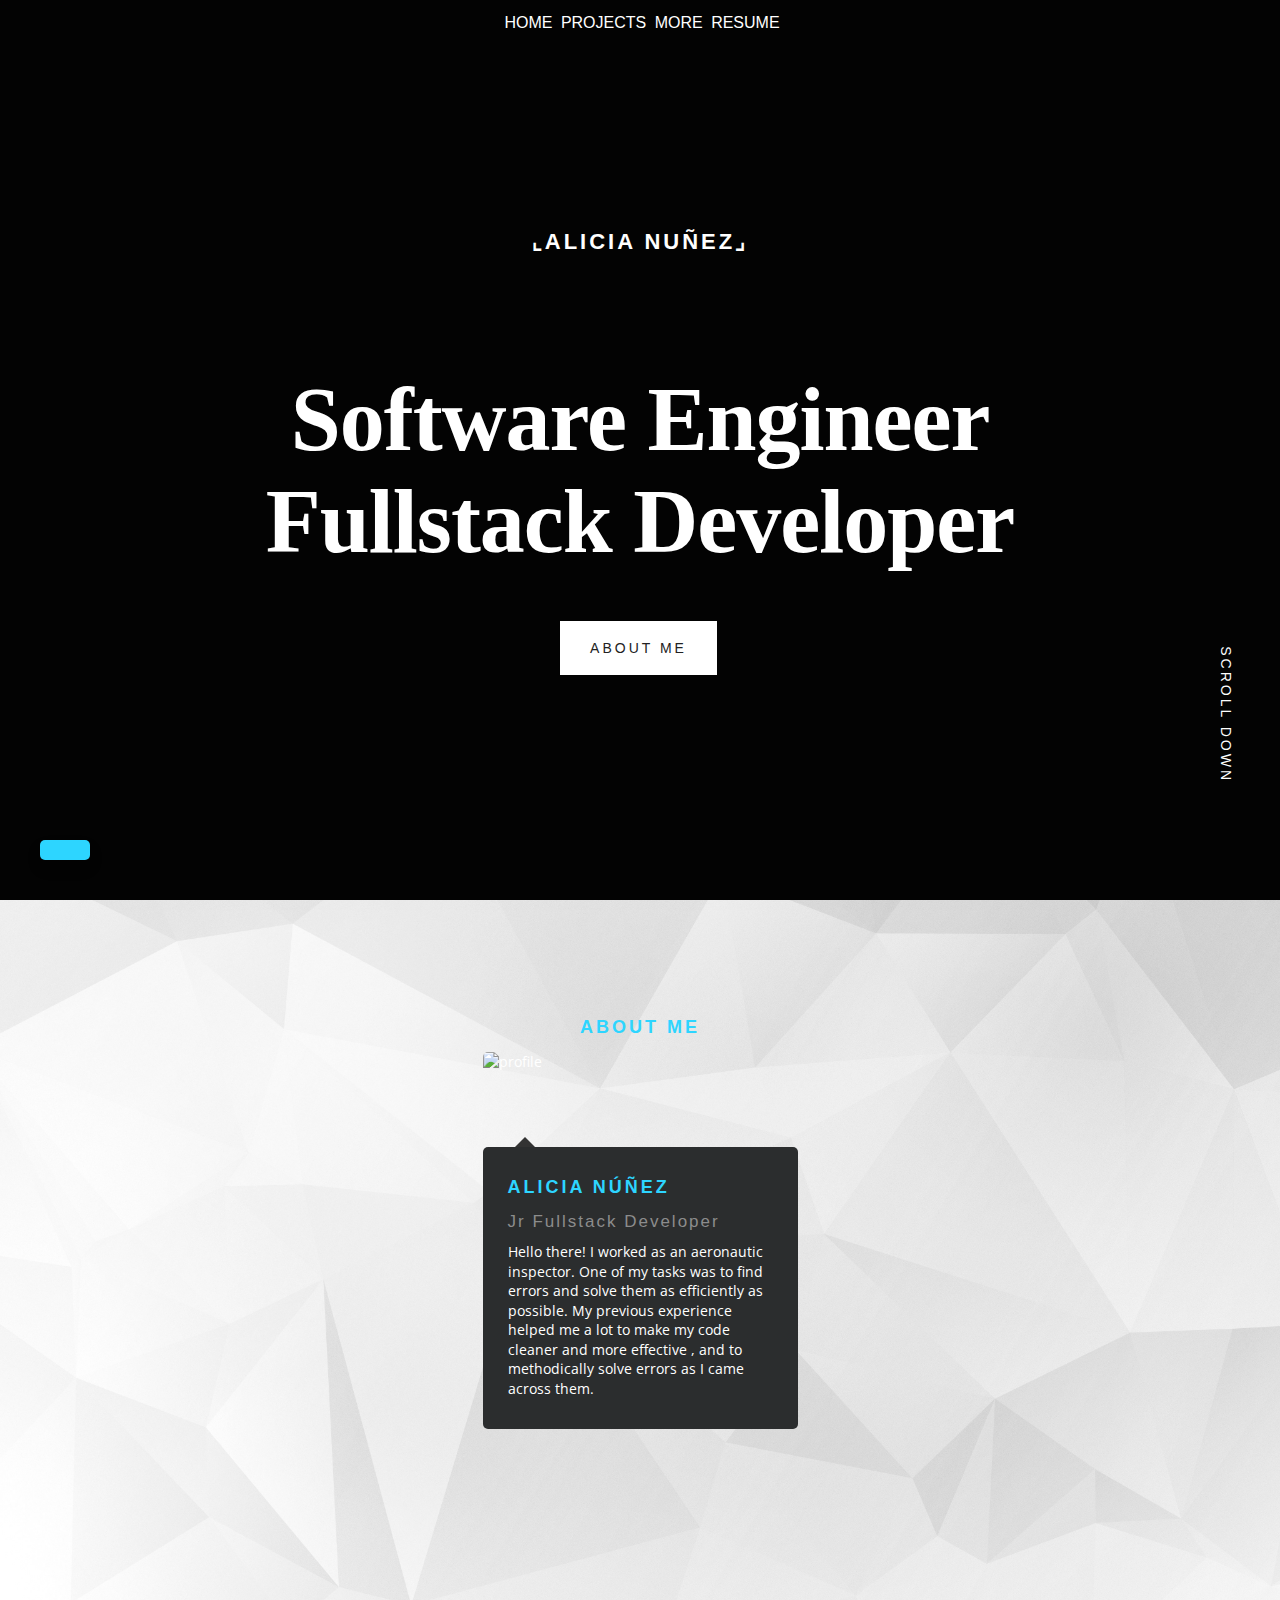
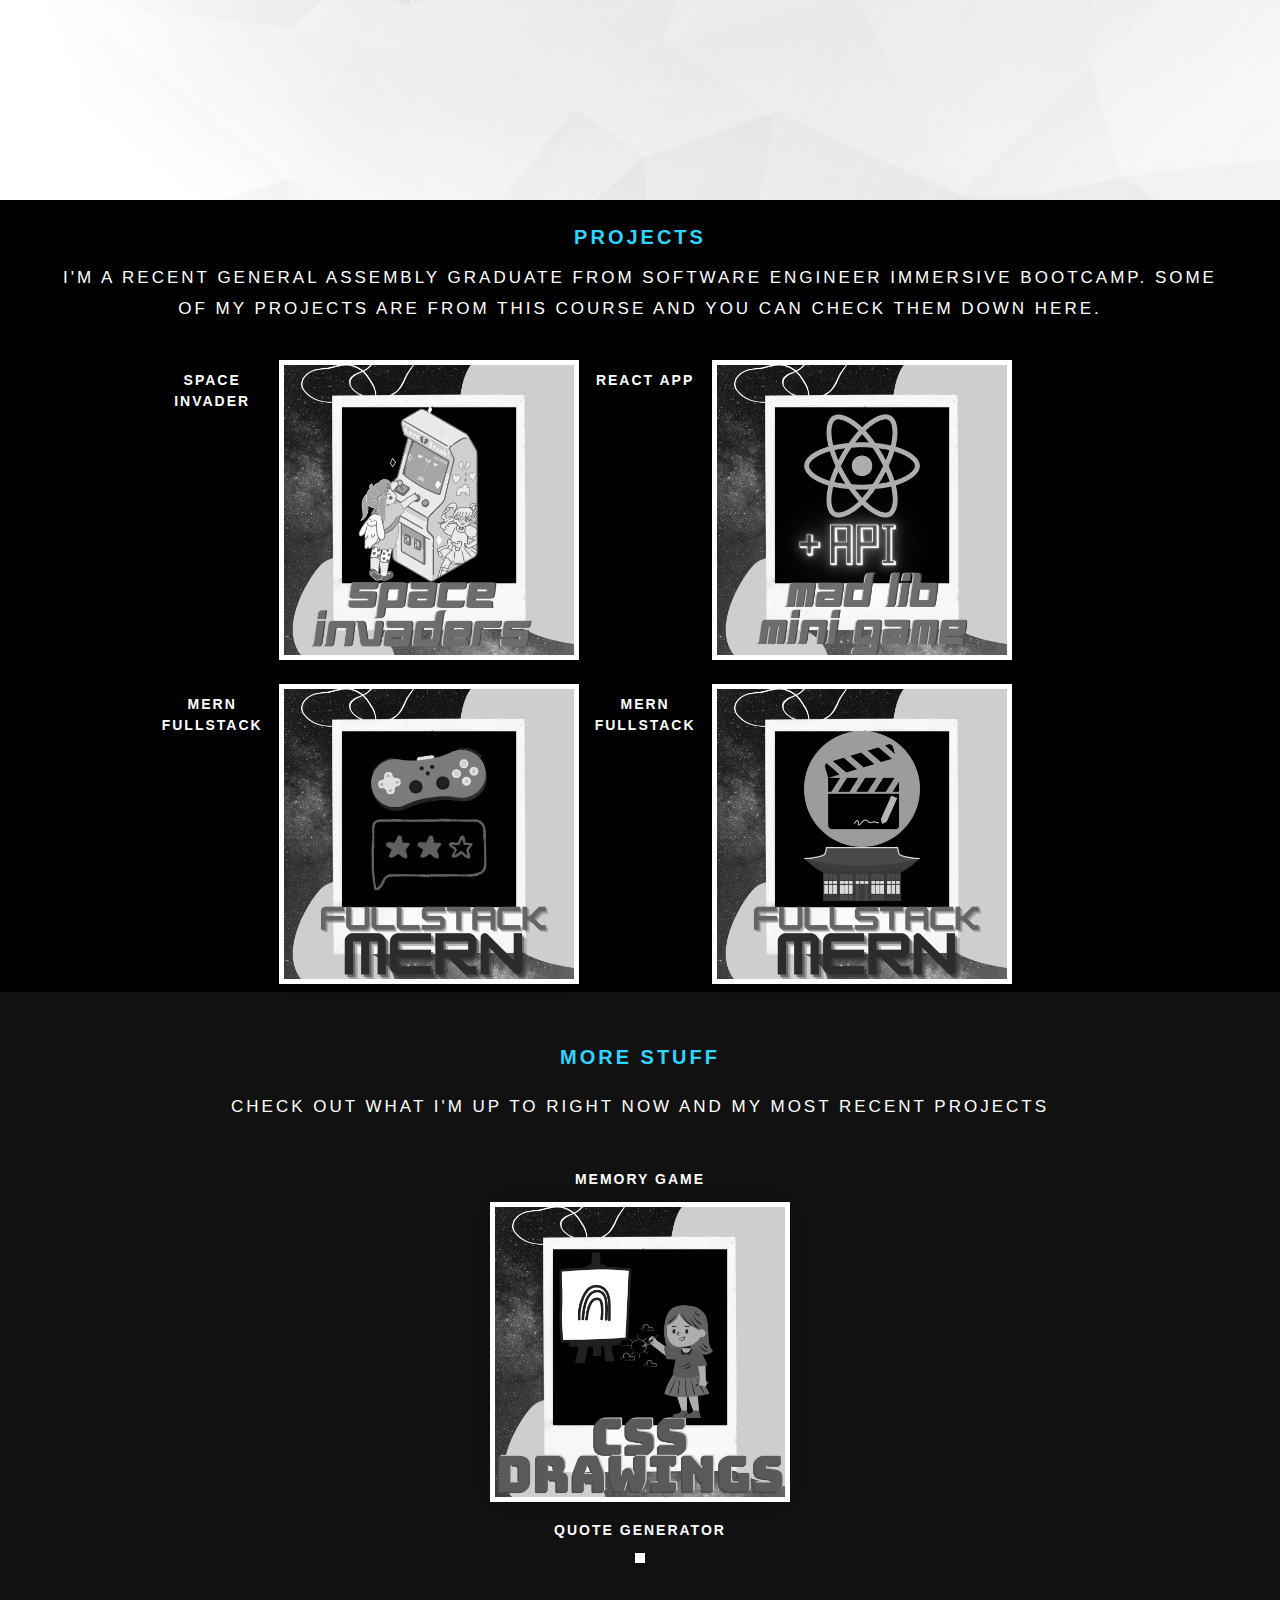
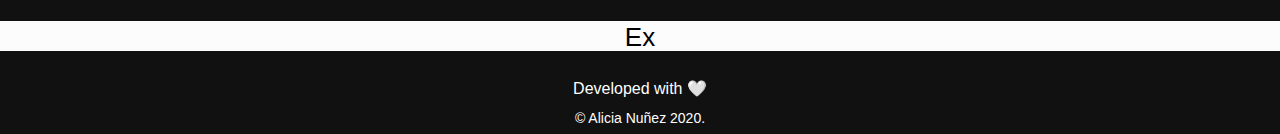
==== commit 47b21457: "re-decorating arrow up" ====
--- a/index.html
+++ b/index.html
@@ -138,7 +138,7 @@
               <a title="Go Live" href="https://giftmeaquote.netlify.app/"target="_blank"><img class="projectlink" src="./scripts/images/2.png" alt=""/></a>
               
               <h3 class="h05">MERN Fullstack</h3>
-              <a title="Go Live" href="https://koreanfilms.netlify.app/"target="_blank"><img class="projectlink" src="./scripts/images/3.png"alt=""/></a>
+              <a title="Go Live" href="https://github.com/alicianunex/MERN-project-3"target="_blank"><img class="projectlink" src="./scripts/images/3.png"alt=""/></a>
 
               <h3 class="h05">MERN Fullstack</h3>
               <a title="Go Live" href="https://videogamesratings.netlify.app/"target="_blank"><img class="projectlink" src="./scripts/images/4.png" alt=""/></a>
@@ -206,7 +206,7 @@
     <footer>
       <!-- Go to Top Link -->
               <a href="#" class="back-to-top">
-             	<i class="icon-arrow-up">↑</i>
+             	<i class="icon-arrow-up fa fa-long-arrow-up"></i>
               </a>
       <div class="footer-main">
         <div class="row">
--- a/scripts/styles/main.css
+++ b/scripts/styles/main.css
@@ -1330,13 +1330,10 @@
 
 i.icon-arrow-up {
   font-size: 30px;
-  text-transform: uppercase;
-  font-weight: bold;
   color: #ffffff;
   border-radius: 5px;
-  letter-spacing: 2px;
   background-color: #2dd5ff;
-  padding: 10px 30px;
+  padding: 10px 25px;
   position: fixed;
   bottom: 40px;
   left: 40px;
@@ -1354,7 +1351,7 @@
     font-size: 14px;
     padding: 12px 20px;
     bottom: 20px;
-    left: 20px;
+    left: 40px;
     position: fixed;
   }
 }
@@ -1363,47 +1360,7 @@
     font-size: 14px;
     padding: 12px 20px;
     bottom: 20px;
-    right: 20px;
+    left: 40px;
     position: fixed;
   }
 }
-/* responsive:
- * footer */
-@media only screen and (max-width: 768px) {
-  i.icon-arrow-up {
-    bottom: 0;
-    right: 0;
-    left: 30rem;
-  }
-
-  .footer-main {
-    text-align: center;
-  }
-  .footer-main .row {
-    max-width: 480px;
-  }
-  .footer-main [class*='col-'] {
-    margin-bottom: 3.6rem;
-  }
-
-  footer h4.h05 {
-    padding-bottom: 3rem;
-    margin-bottom: 3rem;
-  }
-
-  footer h4.h05::after {
-    left: 50%;
-    margin-left: -50px;
-  }
-}
-@media only screen and (max-width: 600px) {
-  .footer-bottom {
-    padding-bottom: 0.6rem;
-  }
-  .footer-bottom .copyright span {
-    display: block;
-  }
-  .footer-bottom .copyright span::after {
-    display: none;
-  }
-}
--- a/scripts/styles/responsive.css
+++ b/scripts/styles/responsive.css
@@ -616,7 +616,7 @@
   }
 }
 /* ------------------------------------------------------------------- 
- * stack on small mobile devices - (_grid.scss)
+ * stack on small mobile devices 
  * ------------------------------------------------------------------- */
 @media screen and (max-width: 400px) {
   .stack .bgrid {
@@ -627,3 +627,36 @@
     margin-right: 0;
   }
 }
+/* footer */
+@media only screen and (max-width: 768px) {
+  .footer-main {
+    text-align: center;
+  }
+  .footer-main .row {
+    max-width: 480px;
+  }
+  .footer-main [class*='col-'] {
+    margin-bottom: 3.6rem;
+  }
+
+  footer h4.h05 {
+    padding-bottom: 3rem;
+    margin-bottom: 3rem;
+  }
+
+  footer h4.h05::after {
+    left: 50%;
+    margin-left: -50px;
+  }
+}
+@media only screen and (max-width: 600px) {
+  .footer-bottom {
+    padding-bottom: 0.6rem;
+  }
+  .footer-bottom .copyright span {
+    display: block;
+  }
+  .footer-bottom .copyright span::after {
+    display: none;
+  }
+}
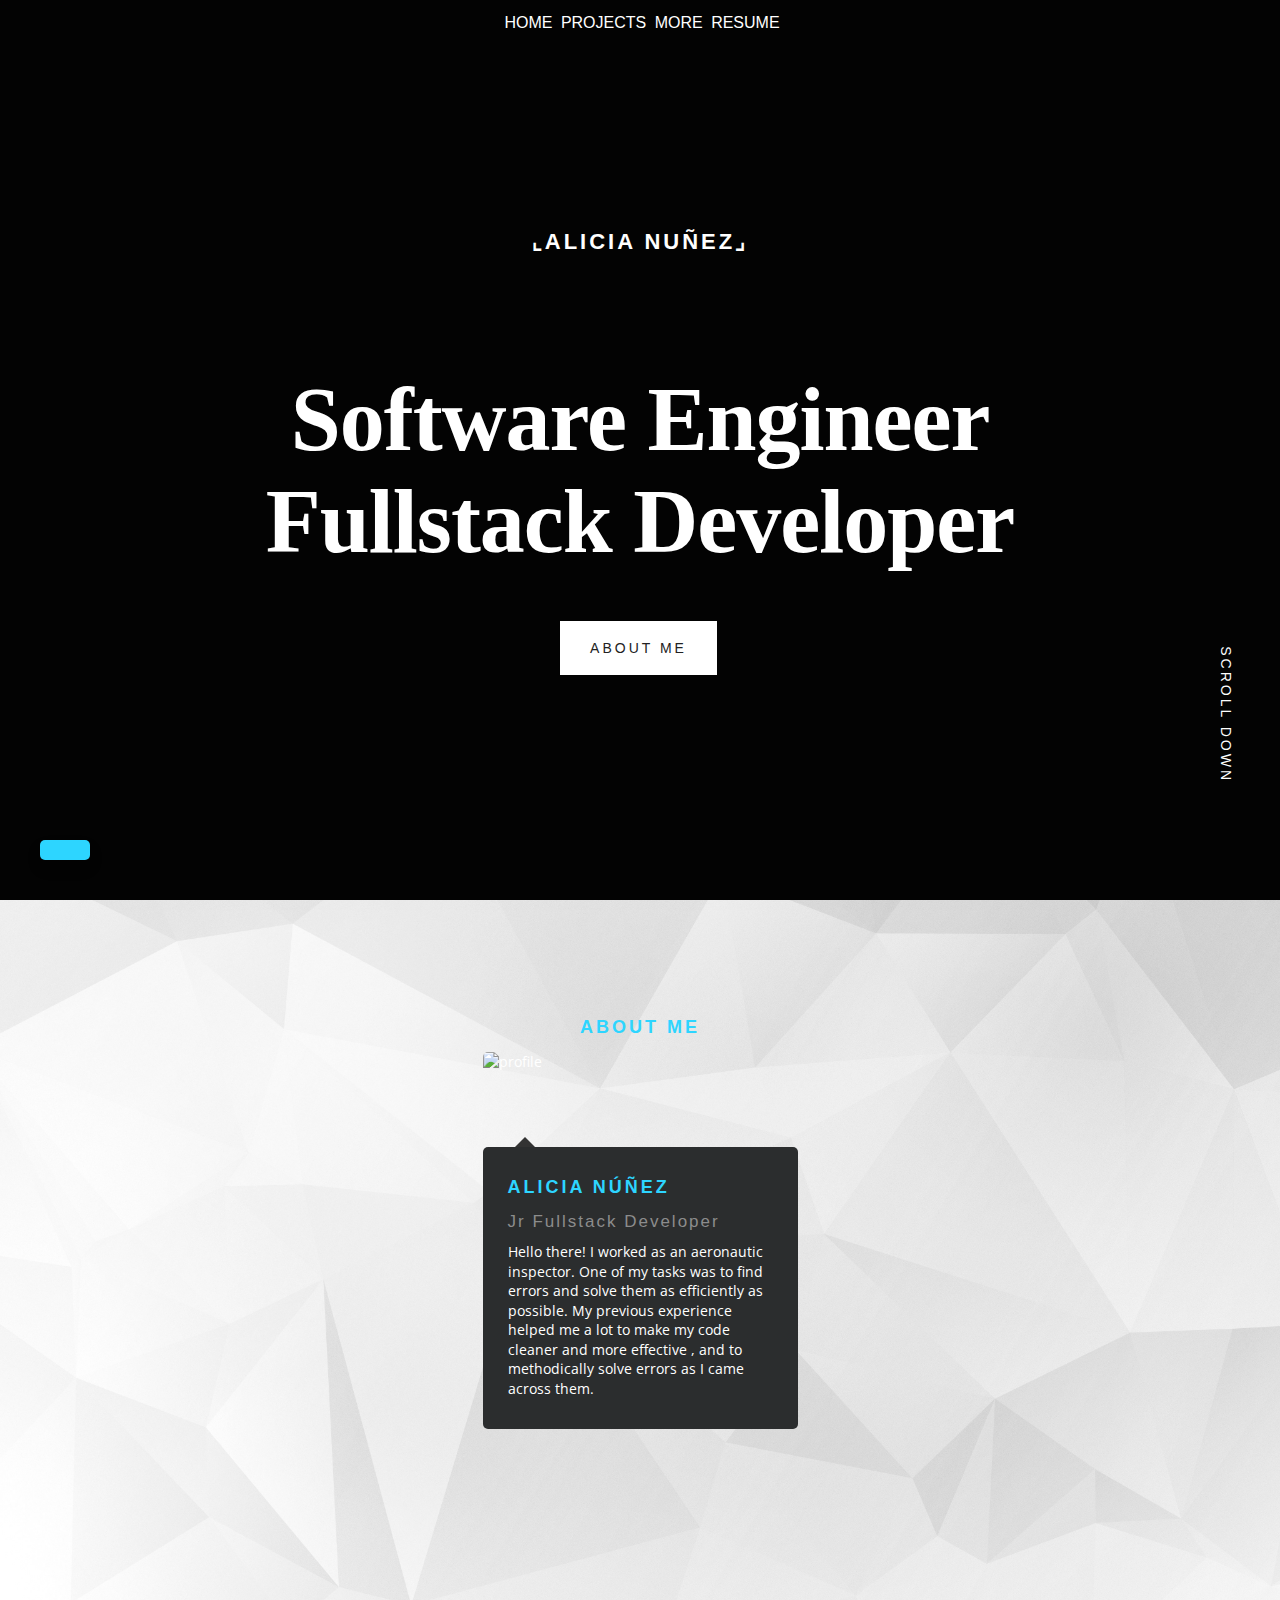
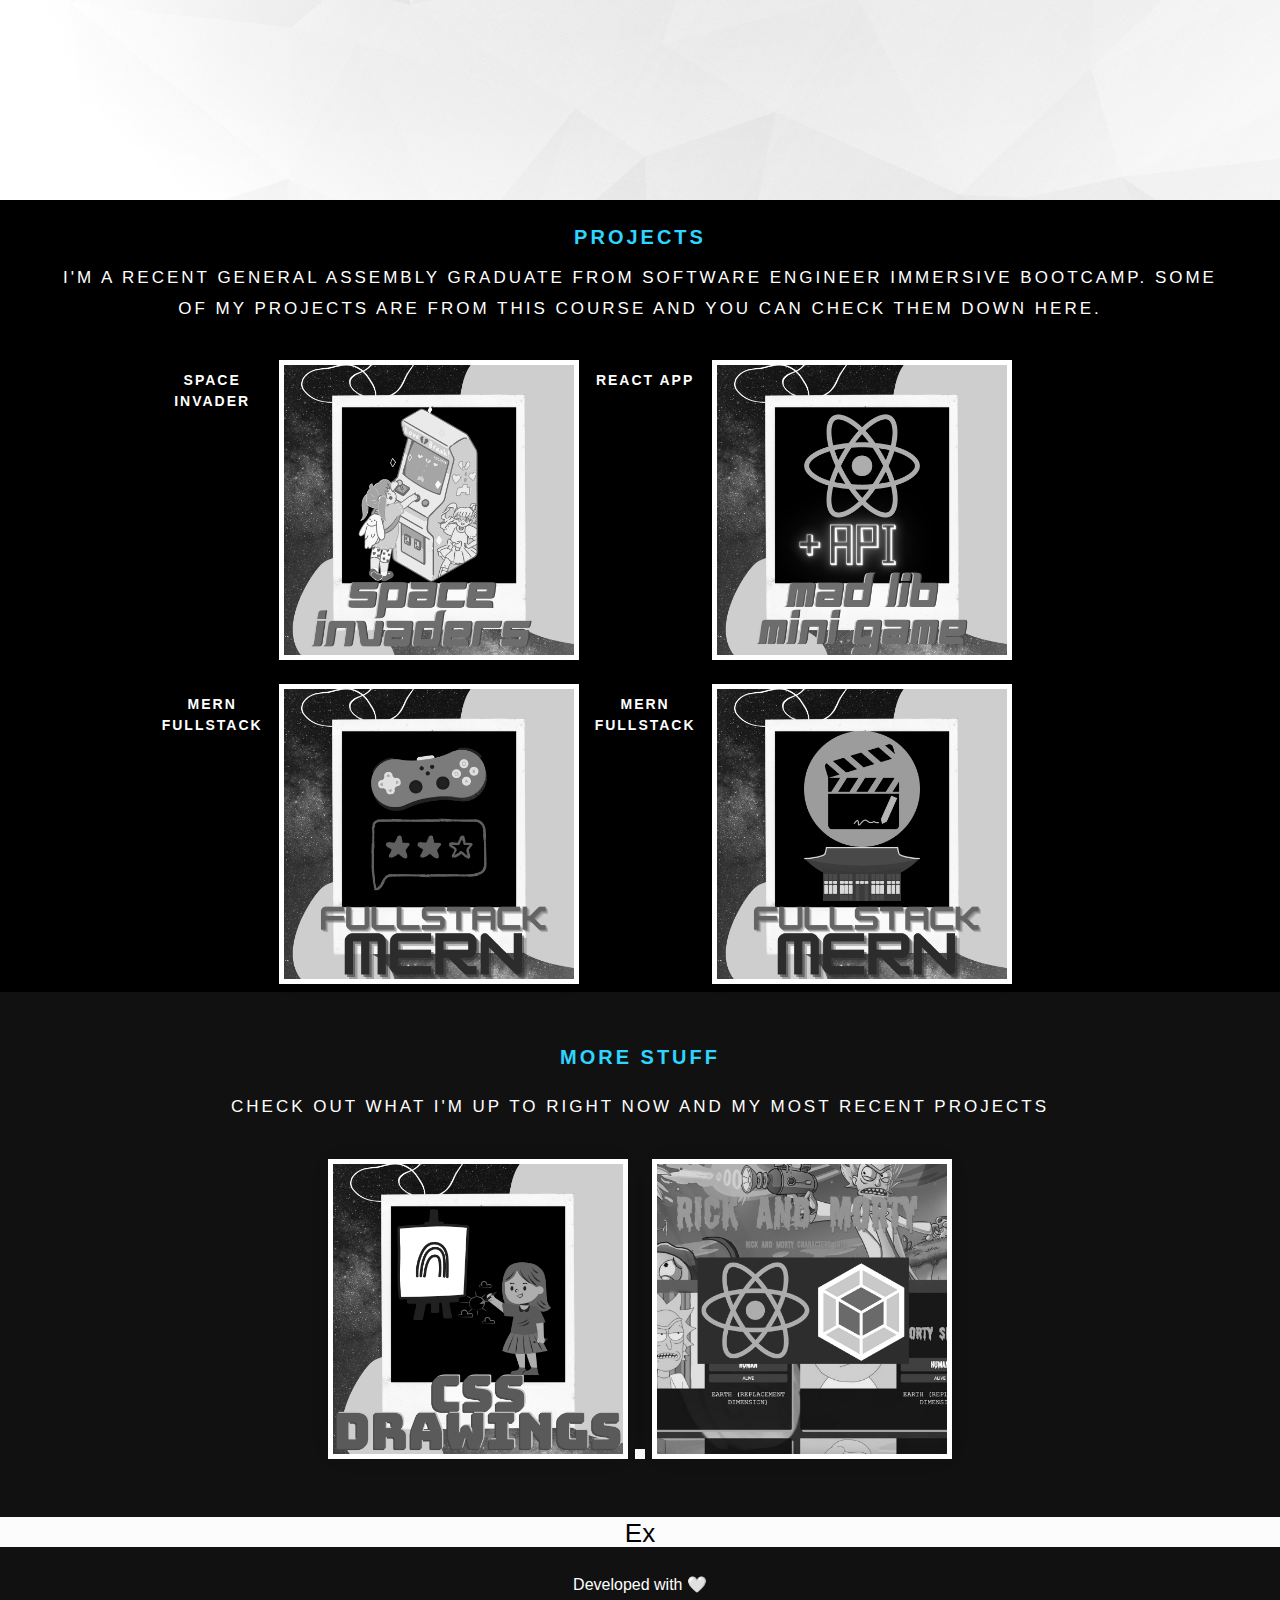
==== commit dc77293f: "adding last project" ====
--- a/index.html
+++ b/index.html
@@ -159,10 +159,9 @@
             
           </div>
           <div class="more-items">
-              <h3 class="h05">Memory Game</h3>
               <a title="Go Live" href="https://www.alicianunez.net/memorama"target="_blank"><img class="projectlink" src="./scripts/images/5.png" alt=""/></a>
-              <h3 class="h05">Quote Generator</h3>
               <a title="Go Live" href="https://www.alicianunez.net/quotegenerator/"target="_blank"><img class="projectlink" src="./scripts/images/6.png" alt=""/></a>
+              <a title="Go Live" href="https://rickymortyreact.netlify.app/"target="_blank"><img class="projectlink" src="./scripts/images/7.png" alt=""/></a>
           </div>      
 
         </div>
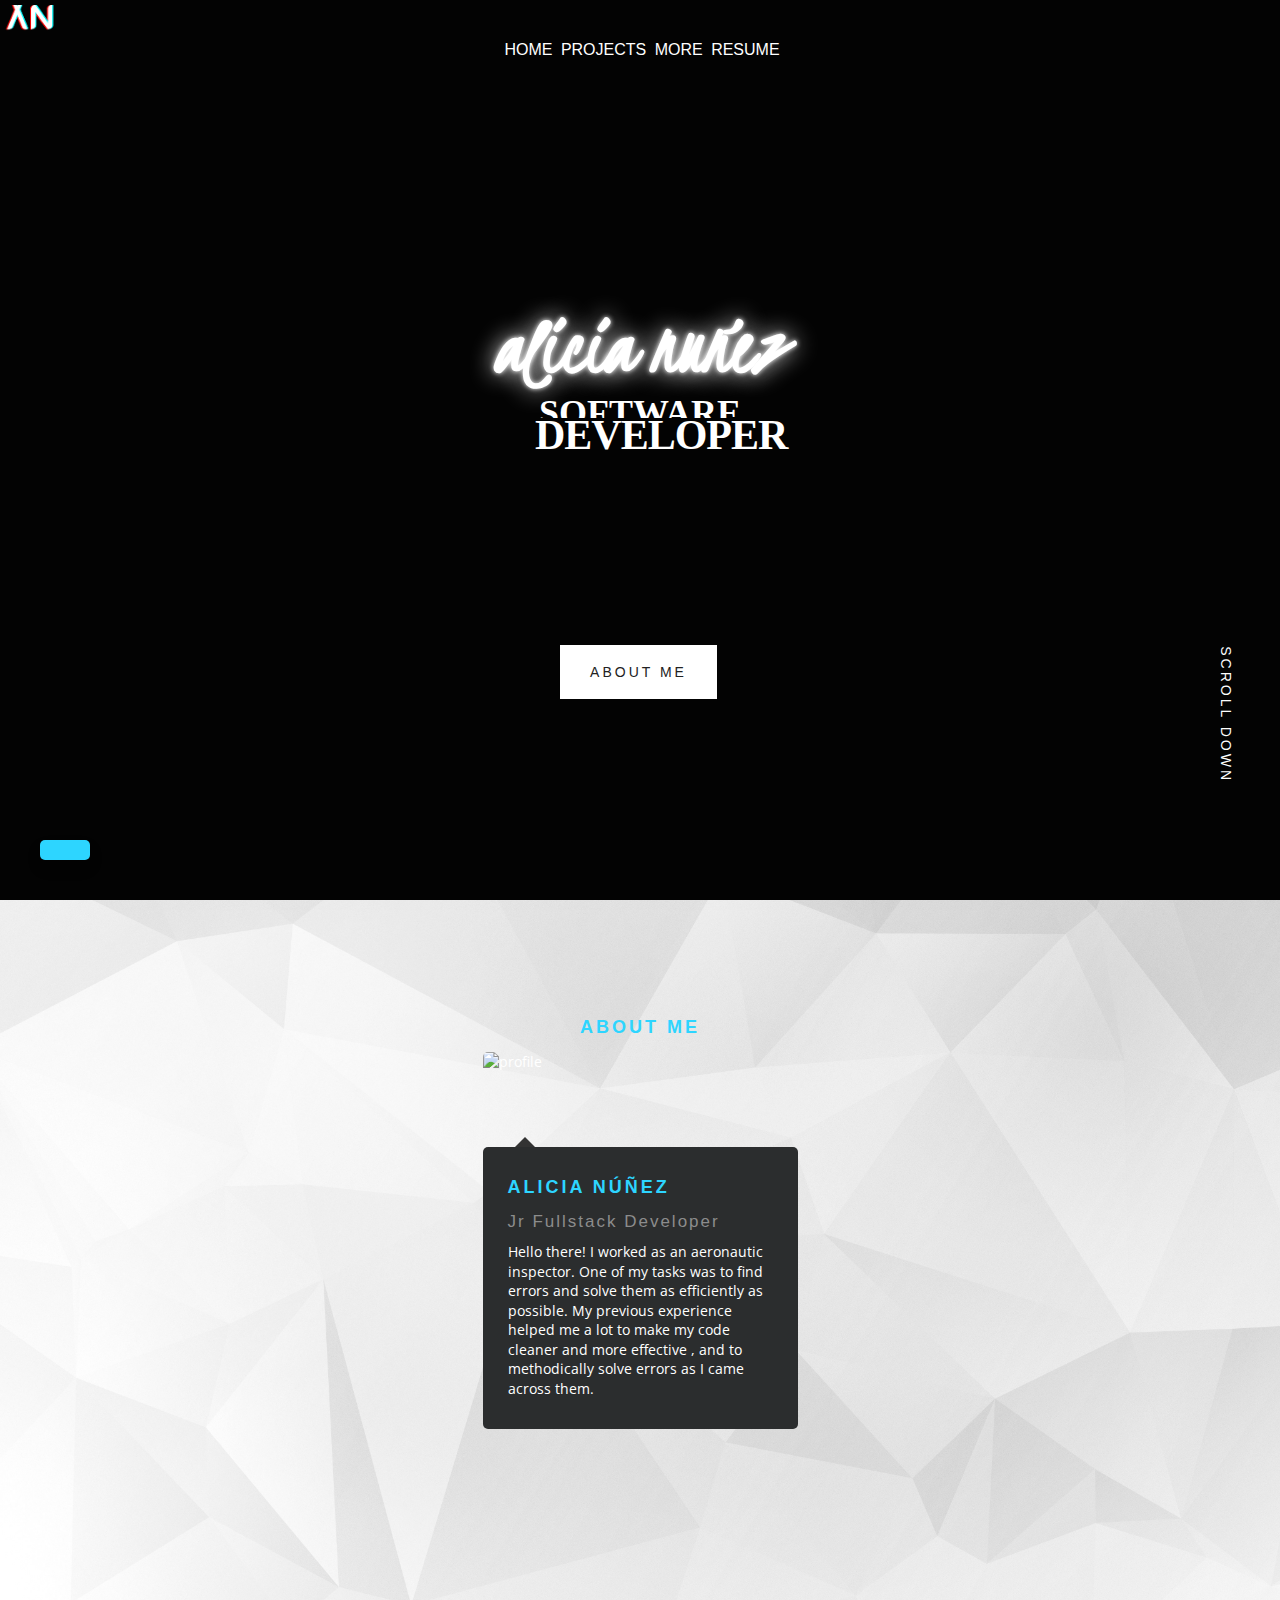
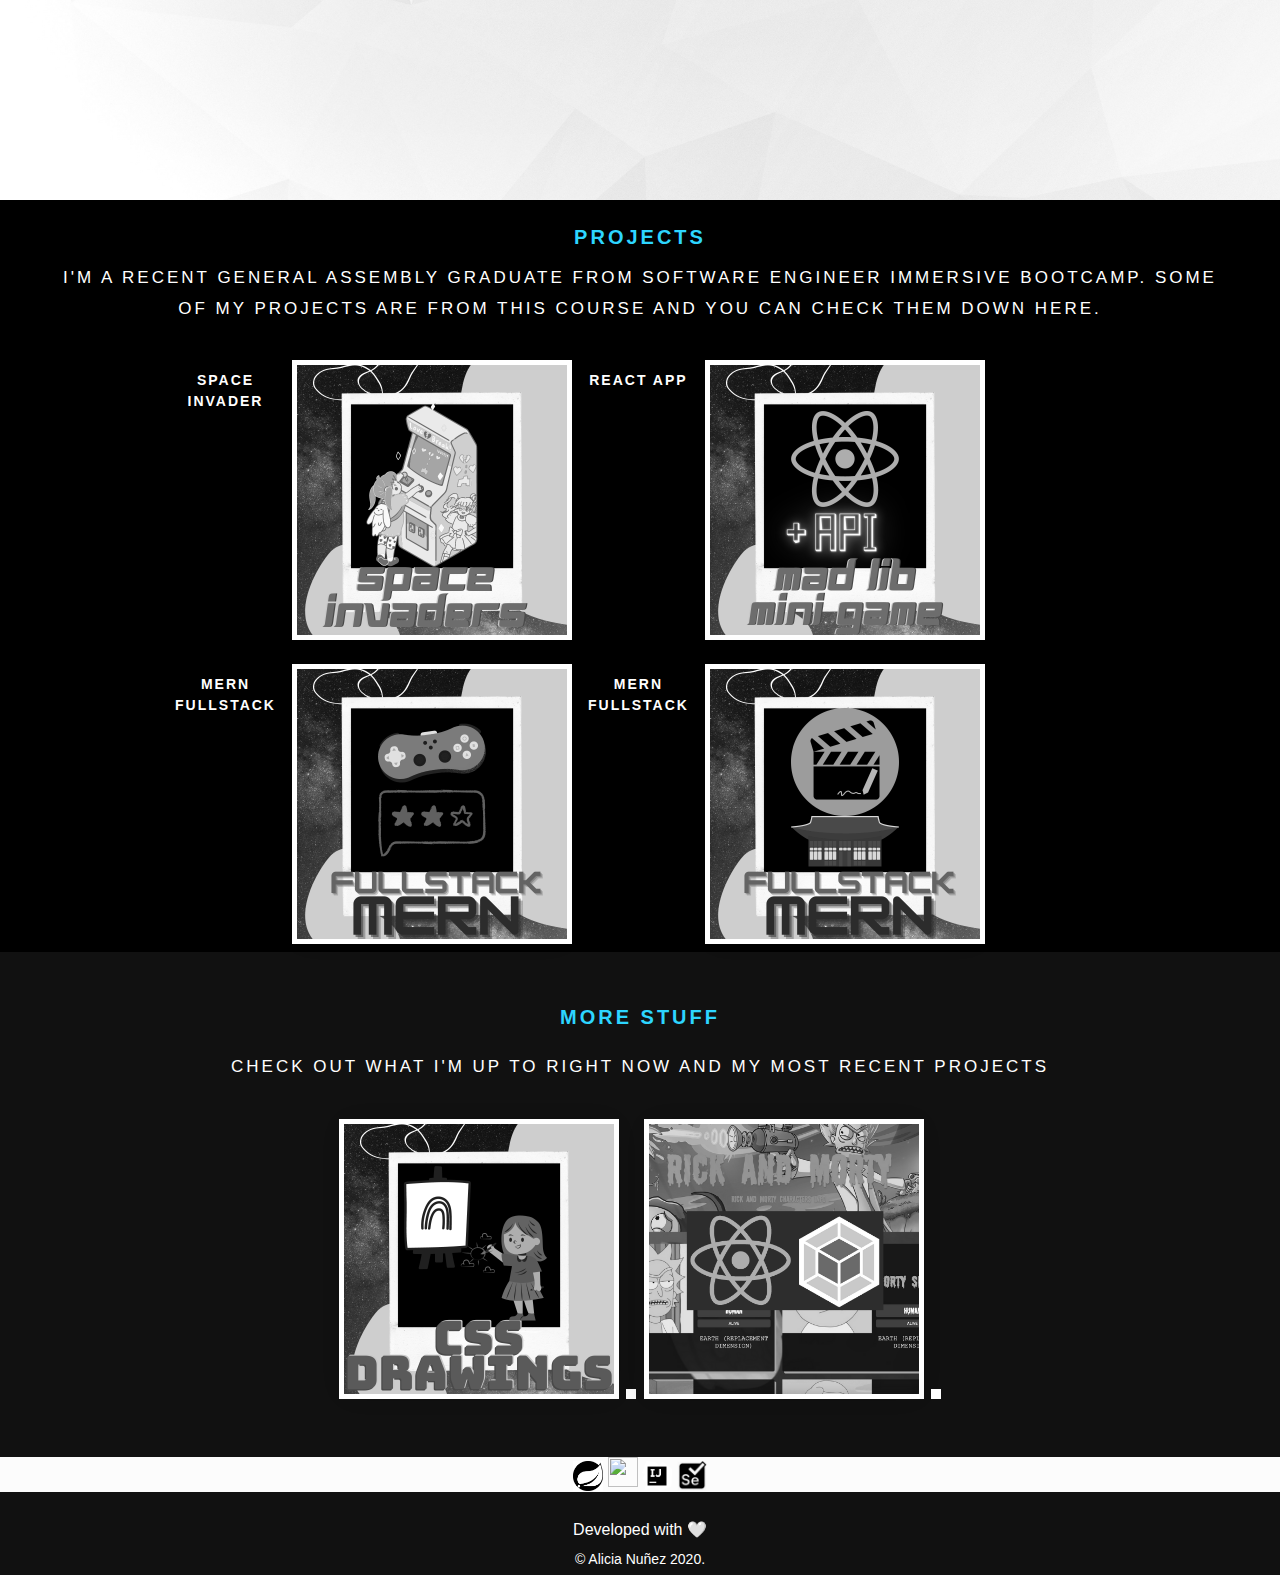
==== commit 2c6016d5: "tecnologias y cv" ====
--- a/index.html
+++ b/index.html
@@ -18,7 +18,7 @@
     <link rel="stylesheet" href="./scripts/styles/responsive.css" />
 
     <!-- favicons-->
-   <link  rel="icon"   href="./scripts/images/favicon.png" type="image/png" />
+   <link  rel="icon"   href="./scripts/images/favicon.ico" type="image/png" />
    <script src="https://kit.fontawesome.com/003715455e.js" crossorigin="anonymous"></script>
   </head>
 
@@ -35,7 +35,7 @@
           </li>
           <li><a class="smoothscroll" href="#projects" title="">Projects</a></li>
           <li><a class="smoothscroll" href="#more" title="">More</a></li>
-          <li><a class="smoothscroll" href="./Curriculum-Developer.html" target="_blank" title="">Resume</a></li>
+          <li><a class="smoothscroll" href="./curriculum.html" target="_blank" title="">Resume</a></li>
         </ul>
 
       </nav>
@@ -49,23 +49,31 @@
         <div class="home-content-tablecell">
           <div class="row">
             <div class="col-twelve">
-              <h3 id="title">⌞Alicia Nuñez⌟</h3>
-              <h1 class="animate-intro">
-                <br>Software Engineer<br />
-                Fullstack Developer
-              </h1>
-
-              <div class="more animate-intro">
+              <h1 id="title">Alicia Nuñez</h1>
+              <div class='mover'>
+  <div class='visible'>
+    <ul class="animate">
+      <li>Software</li>
+      <li>React</li>
+      <li>Spring</li>
+    </ul>
+    
+  </div> 
+   <div >
+                <h1 class="mydiv">Developer</h1>
+              </div>
+</div>
+            </div>
+          </div>
+     <div class="more animate-intro">
                 <a class="smoothscroll button stroke" href="#about">
                   About Me
                 </a>
               </div>
-            </div>
-          </div>
-
-        </div>
-      </div>
-
+        </div>
+        
+      </div>
+    
       <div class="scrolldown">
         <a href="#about" class="scroll-icon smoothscroll">
           Scroll Down
@@ -88,7 +96,7 @@
       <div class="profile-image">
         <img src="./scripts/images/me.png" alt="profile" />
         <div class="icons">
-          <a title="E-mail me"href="mailto:alicianunez10492@gmail.com"target="_blank"><i class="icon ion-ios-email"></i></a>
+          <a title="E-mail me"href="mailto:info@alicianunez.net"target="_blank"><i class="icon ion-ios-email"></i></a>
           <a title="Connect"href="https://www.linkedin.com/in/alicianunezisaac/"target="_blank"><i class="ion-social-linkedin"></i></a>
           <a title="Check my code"href="https://github.com/alicianunex"target="_blank"><i class="ion-social-github"></i></a>
         </div>
@@ -138,7 +146,7 @@
               <a title="Go Live" href="https://giftmeaquote.netlify.app/"target="_blank"><img class="projectlink" src="./scripts/images/2.png" alt=""/></a>
               
               <h3 class="h05">MERN Fullstack</h3>
-              <a title="Go Live" href="https://github.com/alicianunex/MERN-project-3"target="_blank"><img class="projectlink" src="./scripts/images/3.png"alt=""/></a>
+              <a title="Check Project" href="https://github.com/alicianunex/MERN-project-3"target="_blank"><img class="projectlink" src="./scripts/images/3.png"alt=""/></a>
 
               <h3 class="h05">MERN Fullstack</h3>
               <a title="Go Live" href="https://videogamesratings.netlify.app/"target="_blank"><img class="projectlink" src="./scripts/images/4.png" alt=""/></a>
@@ -160,8 +168,9 @@
           </div>
           <div class="more-items">
               <a title="Go Live" href="https://www.alicianunez.net/memorama"target="_blank"><img class="projectlink" src="./scripts/images/5.png" alt=""/></a>
-              <a title="Go Live" href="https://www.alicianunez.net/quotegenerator/"target="_blank"><img class="projectlink" src="./scripts/images/6.png" alt=""/></a>
+              <a title="Check Project" href="https://github.com/alicianunex/Ecommerce-Java"target="_blank"><img class="projectlink" src="./scripts/images/6.png" alt=""/></a>
               <a title="Go Live" href="https://rickymortyreact.netlify.app/"target="_blank"><img class="projectlink" src="./scripts/images/7.png" alt=""/></a>
+              <a title="Go Live" href="https://www.alicianunez.net/mariobros"target="_blank"><img class="projectlink" src="./scripts/images/8.png" alt=""/></a>
           </div>      
 
         </div>
@@ -184,14 +193,15 @@
       <i class="fab fa-js-square"></i>
       <i class="fab fa-react"></i> 			
       <i class="ion-social-nodejs"></i>
-      <i class="express">Ex</i>
       <i class="fab fa-java"></i>	
       <i class="ion-social-sass"></i>
       <i class="ion-social-github"></i>
-      <i class="fab fa-envira"></i>
+      <img class="toolsicon" src="./scripts/images/spring.png "alt=""/>
       <i class="fab fa-npm"></i>
       <i class="fab fa-git-alt"></i>
-      <i class="ion-social-codepen"></i>
+      <img class="toolsicon" src="./scripts/images/eclipse.png"alt=""/>
+      <img class="toolsicon" src="./scripts/images/intellij.png"alt=""/>
+      <img class="toolsicon" src="./scripts/images/selenium.png"alt=""/>
 
 
 				</div>
--- a/scripts/styles/main.css
+++ b/scripts/styles/main.css
@@ -2,6 +2,8 @@
 @import url(https://fonts.googleapis.com/css?family=Montserrat);
 @import url(https://code.ionicframework.com/ionicons/2.0.1/css/ionicons.min.css);
 @import url(https://fonts.googleapis.com/css?family=Open+Sans);
+@import url('https://fonts.googleapis.com/css2?family=Kristi&display=swap');
+@import url('https://fonts.googleapis.com/css2?family=Raleway:wght@500&display=swap');
 html {
   font-size: 10px;
 }
@@ -145,20 +147,57 @@
 }
 
 #title {
-  animation: glitch 0.7s linear infinite;
-}
-
-@keyframes glitch {
-  2%,
-  64% {
-    transform: translate(6px, 0) skew(0deg);
-  }
-  4%,
-  60% {
-    transform: translate(-4px, 0) skew(4deg);
-  }
-  62% {
-    transform: translate(0, 0) skew(5deg);
+  font-size: 87px;
+  line-height: calc(20px + 20vh);
+  text-shadow: 0 0 5px #fff, 0 0 25px #f1f1f1;
+  color: #fff;
+  font-family: 'Kristi', cursive;
+  text-align: center;
+  animation: blink 12s infinite;
+  -webkit-animation: blink 12s infinite;
+  margin-top: -10.5rem;
+  text-transform: lowercase;
+  margin-left: -4rem;
+}
+
+@-webkit-keyframes blink {
+  20%,
+  24%,
+  55% {
+    color: #111;
+    text-shadow: none;
+  }
+
+  0%,
+  19%,
+  21%,
+  23%,
+  25%,
+  54%,
+  56%,
+  100% {
+    text-shadow: 0 0 5px #fff, 0 0 15px #f1f1f1;
+    color: #fff;
+  }
+}
+
+@keyframes blink {
+  20%,
+  24%,
+  55% {
+    color: #111;
+    text-shadow: none;
+  }
+
+  0%,
+  19%,
+  21%,
+  23%,
+  25%,
+  54%,
+  56%,
+  100% {
+    color: #fff;
   }
 }
 
@@ -208,7 +247,117 @@
     transform: translate(-22px, 5px) skew(21deg);
   }
 }
-
+.visible {
+  float: right;
+  font-weight: 600;
+  overflow: hidden;
+  height: 40px;
+}
+.animate {
+  list-style: none;
+  animation: 6s linear 0s normal none infinite change;
+  -webkit-animation: 6s linear 0s normal none infinite change;
+  -moz-animation: 6s linear 0s normal none infinite change;
+  -o-animation: 6s linear 0s normal none infinite change;
+}
+.animate li {
+  line-height: 40px;
+  margin: 0;
+}
+@-webkit-keyframes opacity {
+  0% {
+    opacity: 0;
+  }
+  50% {
+    opacity: 1;
+  }
+  100% {
+    opacity: 0;
+  }
+}
+@keyframes opacity {
+  0% {
+    opacity: 0;
+  }
+  50% {
+    opacity: 1;
+  }
+  100% {
+    opacity: 0;
+  }
+}
+@-webkit-keyframes change {
+  0% {
+    margin-top: 0;
+  }
+  15% {
+    margin-top: 0;
+  }
+  25% {
+    margin-top: -40px;
+  }
+  40% {
+    margin-top: -40px;
+  }
+  50% {
+    margin-top: -80px;
+  }
+  65% {
+    margin-top: -80px;
+  }
+  75% {
+    margin-top: -40px;
+  }
+  85% {
+    margin-top: -40px;
+  }
+  100% {
+    margin-top: 0;
+  }
+}
+@keyframes change {
+  0% {
+    margin-top: 0;
+  }
+  15% {
+    margin-top: 0;
+  }
+  25% {
+    margin-top: -40px;
+  }
+  40% {
+    margin-top: -40px;
+  }
+  50% {
+    margin-top: -80px;
+  }
+  65% {
+    margin-top: -80px;
+  }
+  75% {
+    margin-top: -40px;
+  }
+  85% {
+    margin-top: -40px;
+  }
+  100% {
+    margin-top: 0;
+  }
+}
+.mover {
+  width: 237px;
+  font-size: 36px;
+  line-height: 40px;
+  font-family: 'Muli';
+  color: #ecf0f1;
+  height: 40px;
+  position: absolute;
+  top: 50%;
+  left: 50%;
+  margin-top: -15px;
+  margin-left: -105px;
+  text-align: left;
+}
 /* typography*/
 h1,
 h2,
@@ -619,9 +768,9 @@
 
 /*  header logo  */
 header .header-logo {
-  position: absolute;
-  left: 32px;
-  top: 42px;
+  position: relative;
+  left: 2px;
+  top: 5px;
   -moz-transition: all 1s ease-in-out;
   -o-transition: all 1s ease-in-out;
   -webkit-transition: all 1s ease-in-out;
@@ -637,7 +786,7 @@
   width: 57px;
   height: 27px;
   background: url('../images/logo.png') no-repeat center;
-  background-size: 57px 27px;
+  background-size: 55px 55px;
   font: 0/0 a;
   text-shadow: none;
   color: transparent;
@@ -653,8 +802,8 @@
 @media only screen and (max-width: 768px) {
   header .header-logo a {
     width: 51px;
-    height: 24px;
-    background-size: 51px 24px;
+    height: 51px;
+    background-size: 51px 51px;
   }
 }
 
@@ -708,15 +857,19 @@
   margin: 0 0 0.9rem 0;
 }
 .home-content-tablecell h1 {
-  font-family: 'montserrat-bold', serif;
-  font-size: 9rem;
-  line-height: 1.133;
+  font-size: 4.2rem;
+  line-height: 0.8533;
   color: #ffffff;
+  font-family: 'Muli';
+  text-transform: uppercase;
+  margin-inline-end: -4rem;
 }
 .home-content-tablecell .more {
   margin: 4.8rem 0 0 0;
 }
-
+.more.animate {
+  padding-top: 10rem;
+}
 /* scroll down */
 .scrolldown {
   position: absolute;
@@ -1028,7 +1181,7 @@
   margin-bottom: 5px;
   height: auto;
   width: 300px;
-  max-width: 500px;
+  max-width: 280px;
 }
 
 img.projectlink {
@@ -1188,13 +1341,13 @@
   content: '\201D';
 }
 
-#skills .skills-list img {
+/* #skills .skills-list img {
   width: 7.4rem;
   height: 7.4rem;
   margin: 0 auto 1.2rem auto;
   display: inline-block;
   border-radius: 50%;
-}
+} */
 /* control nav */
 #skills .flex-control-nav {
   width: 100%;
@@ -1272,7 +1425,7 @@
   }
   #skills-tools {
     display: grid;
-    grid-template-columns: repeat(3, 1fr);
+    grid-template-columns: repeat(7, 1fr);
   }
 
   #skills-list p {
@@ -1346,6 +1499,12 @@
   box-shadow: 0px 15px 20px rgba(0, 0, 0, 0.3);
   transform: translateY(-7px);
 }
+img.toolsicon {
+  width: 3rem;
+  height: 3rem;
+  display: inline-block;
+  margin-bottom: -0.4rem;
+}
 @media only screen and (max-width: 600px) {
   i.icon-arrow-up {
     font-size: 14px;
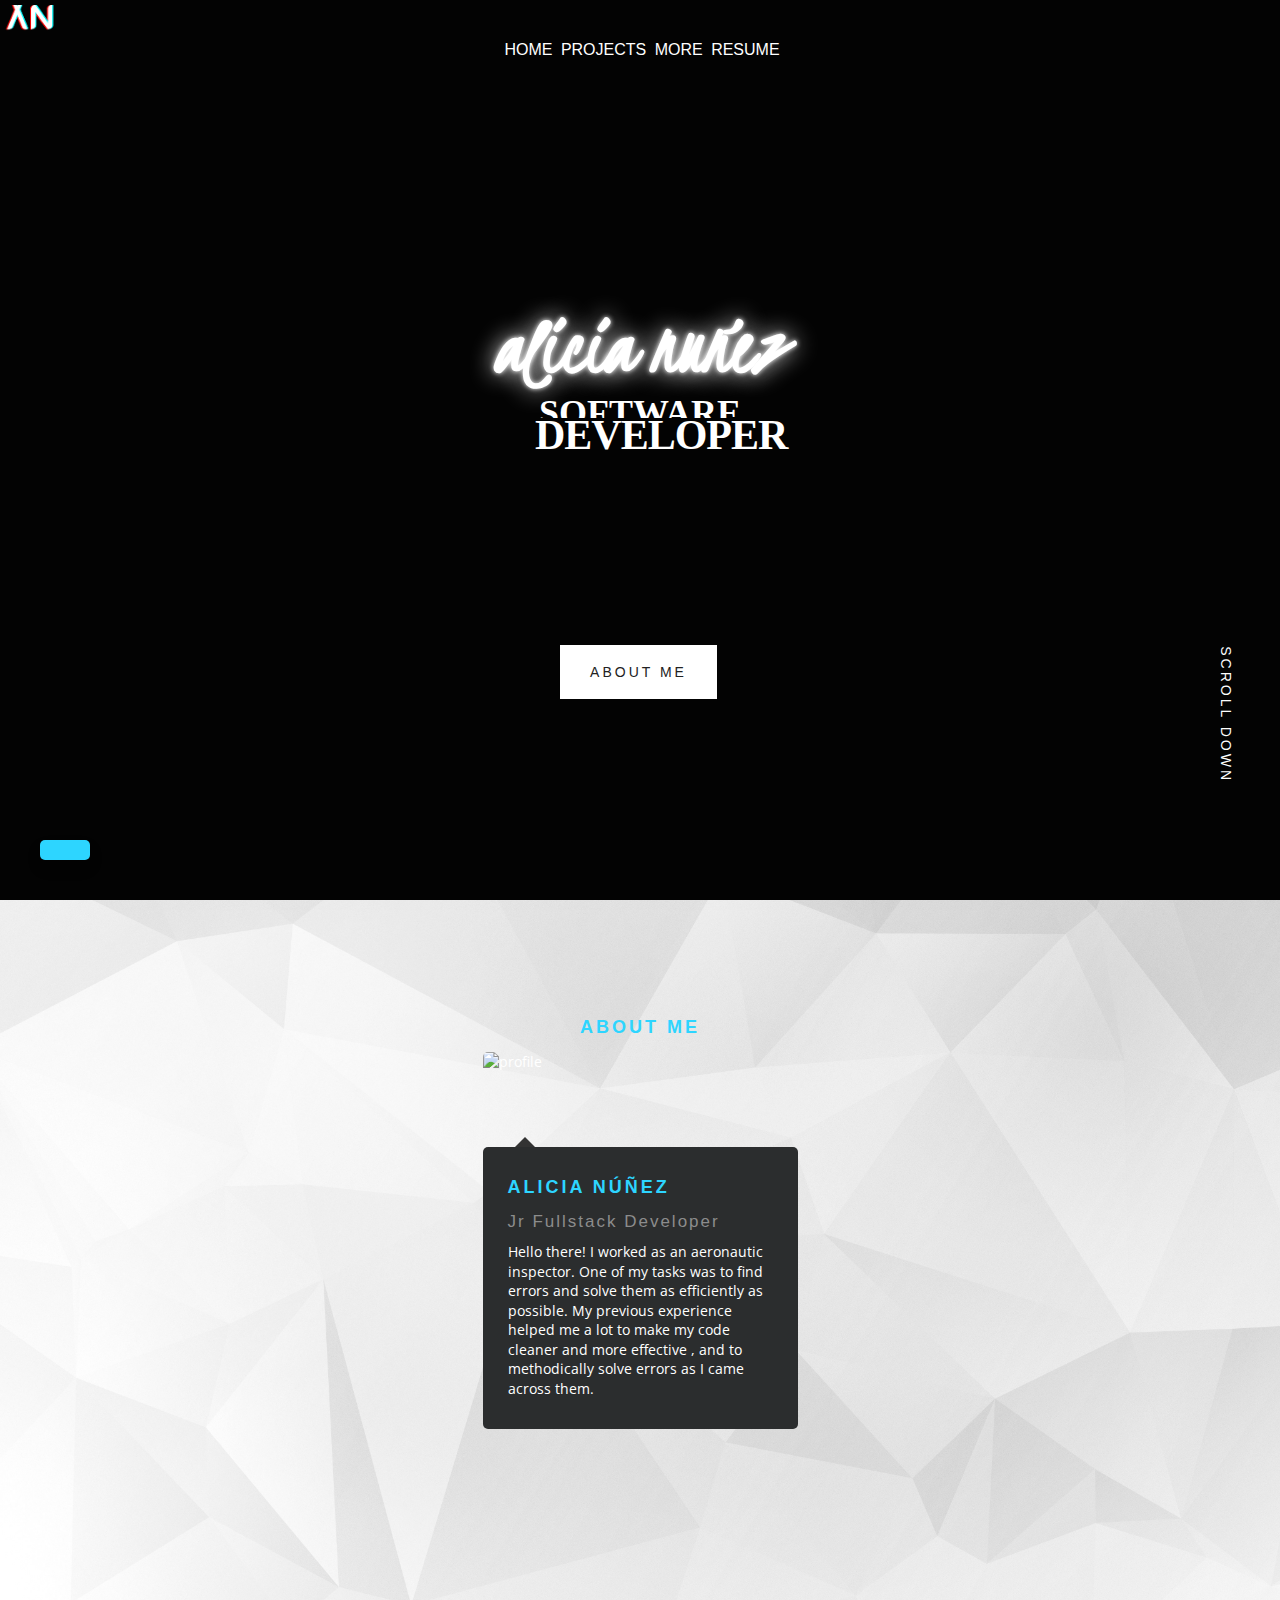
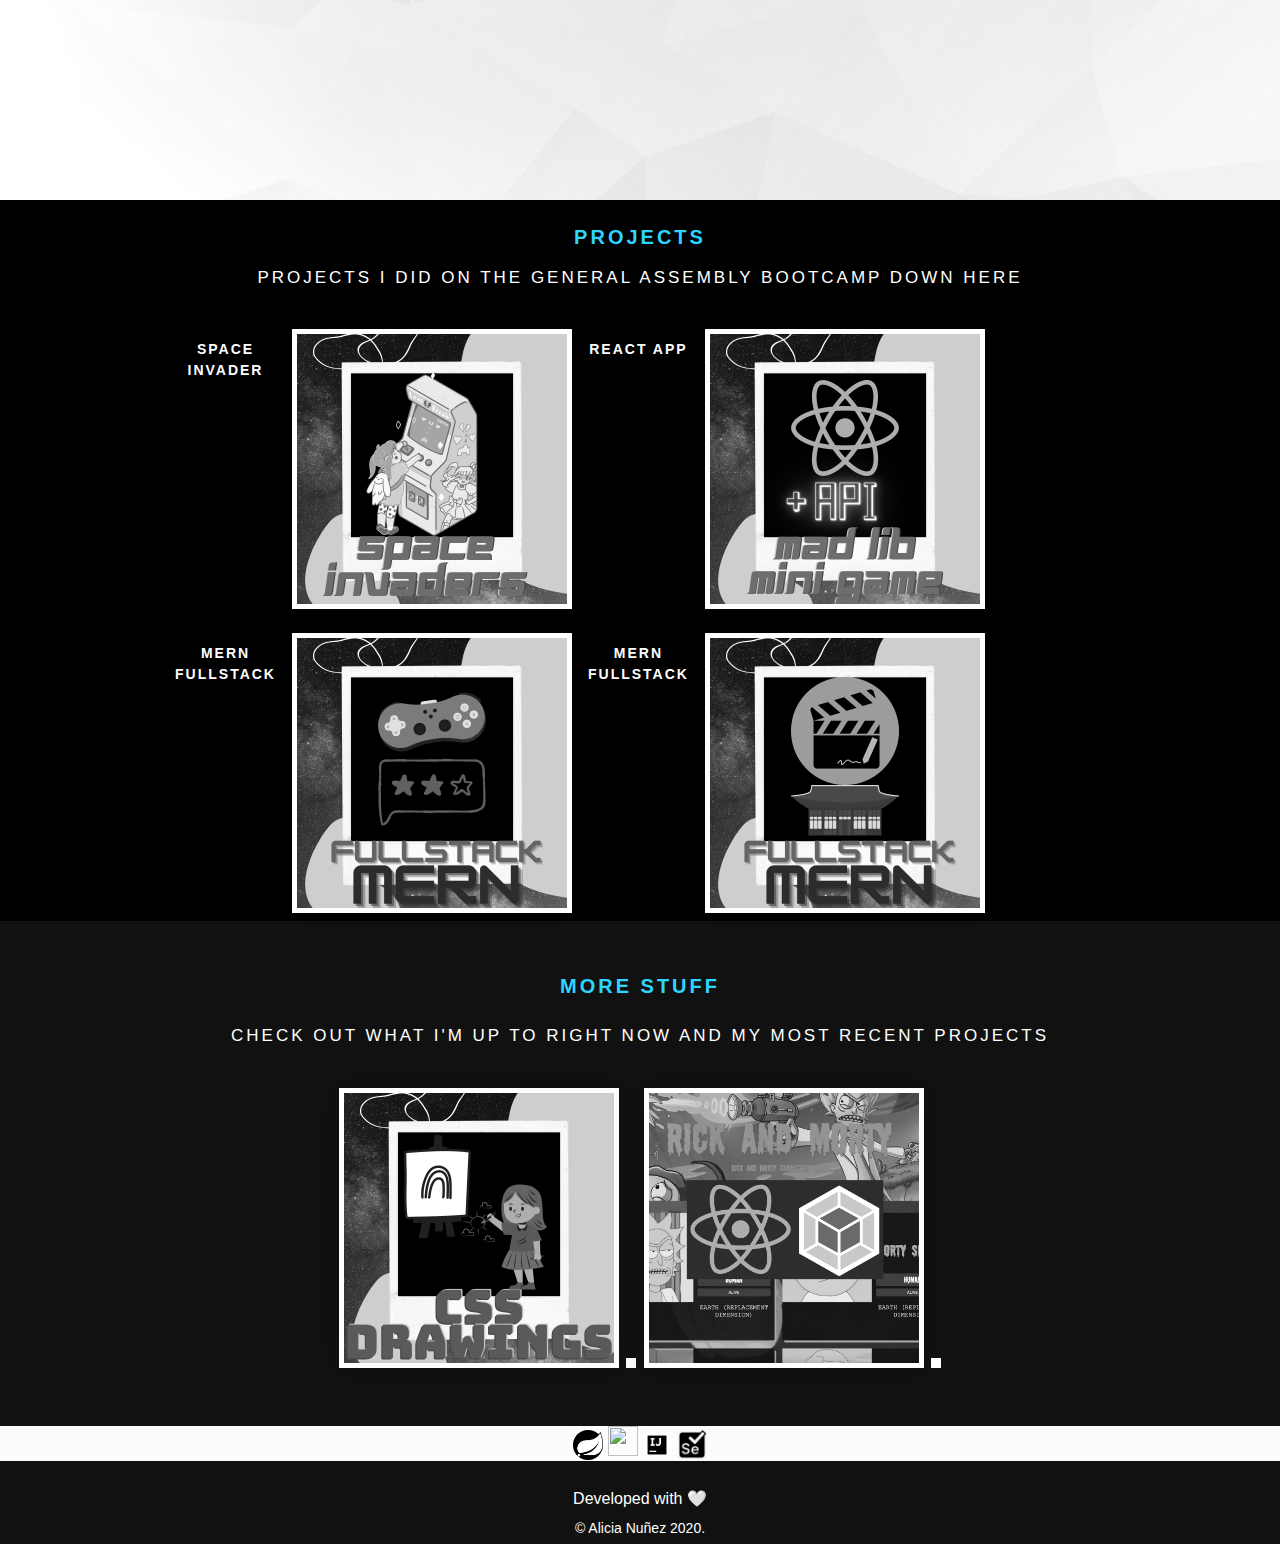
==== commit d625f943: "Merge pull request #17 from alicianunex/curriculum" ====
--- a/index.html
+++ b/index.html
@@ -127,10 +127,7 @@
           <h3>Projects</h3>
 
           <p class="lead">
-            I'm a recent General Assembly graduate from Software Engineer
-            Immersive Bootcamp.
-            Some of my projects are from this course and you
-            can check them down here.
+         Projects I did on the General Assembly Bootcamp down here
           </p>
         </div>
       </div>
